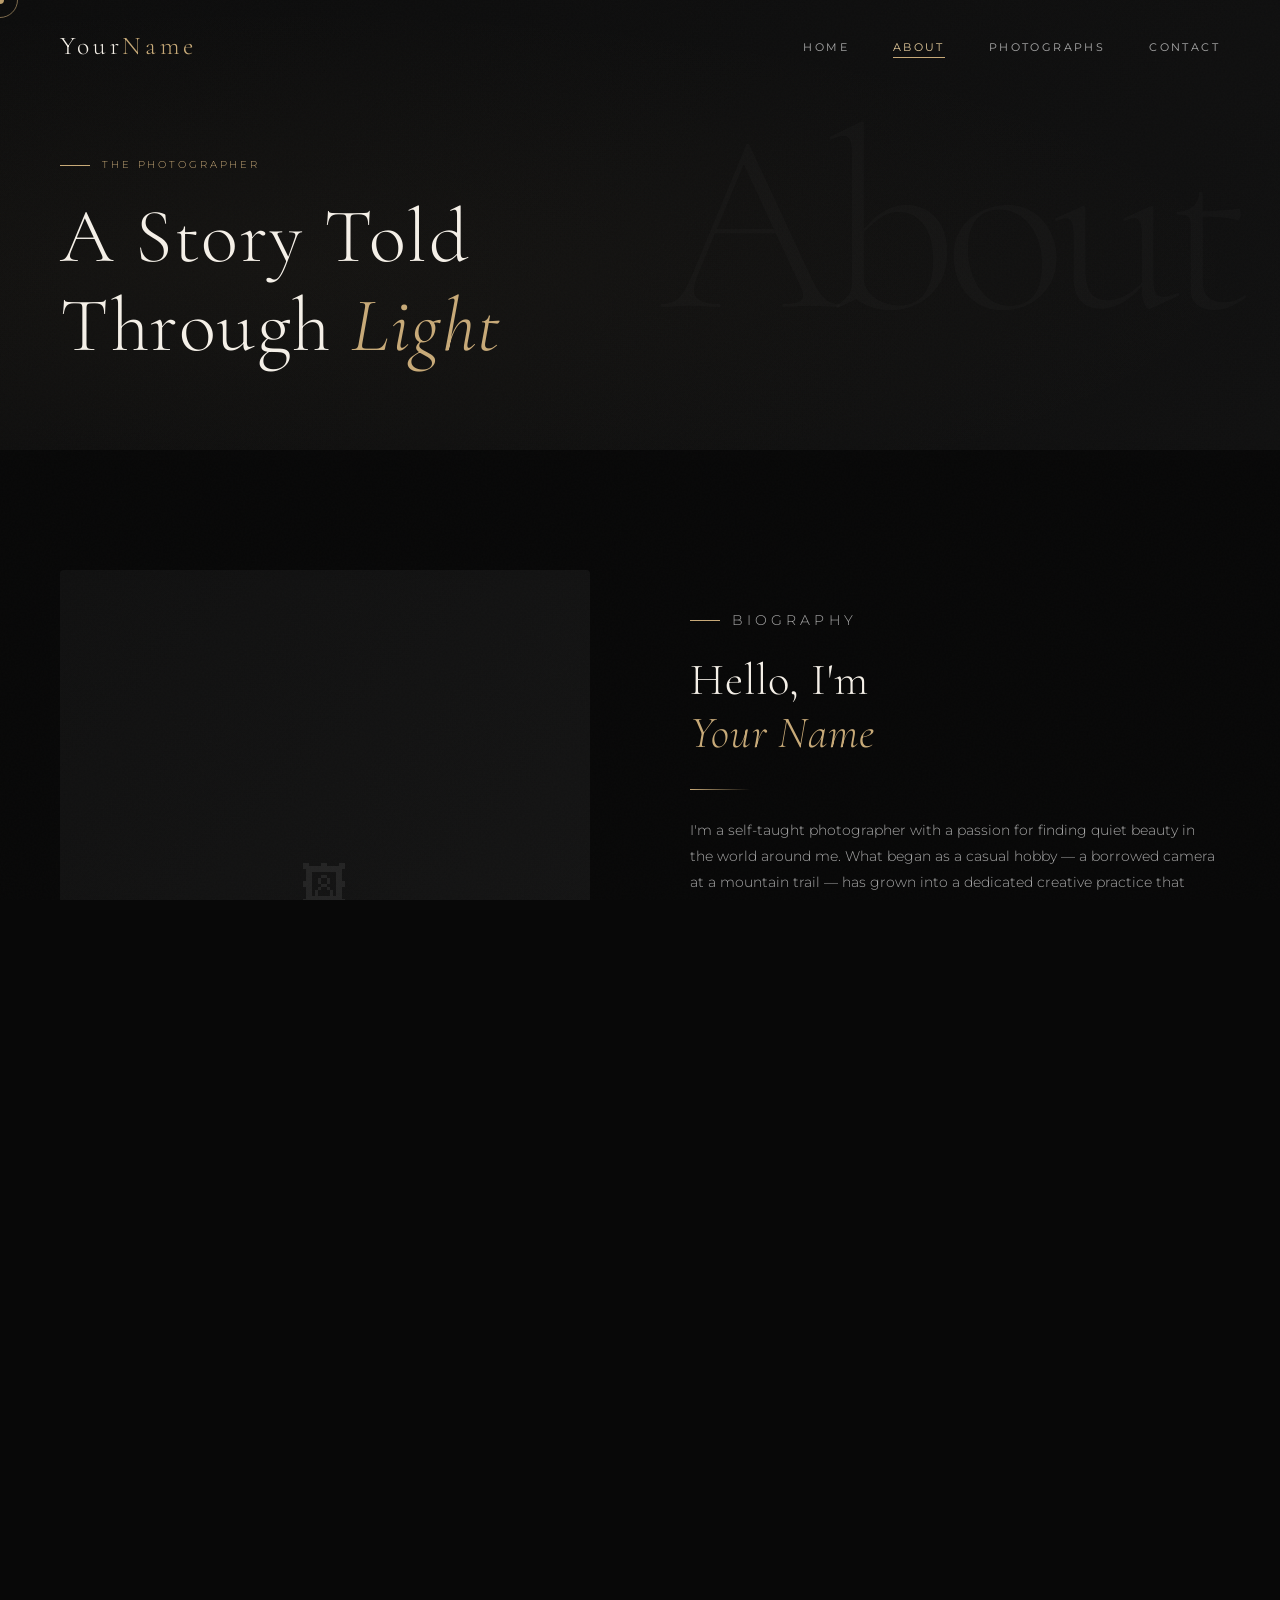
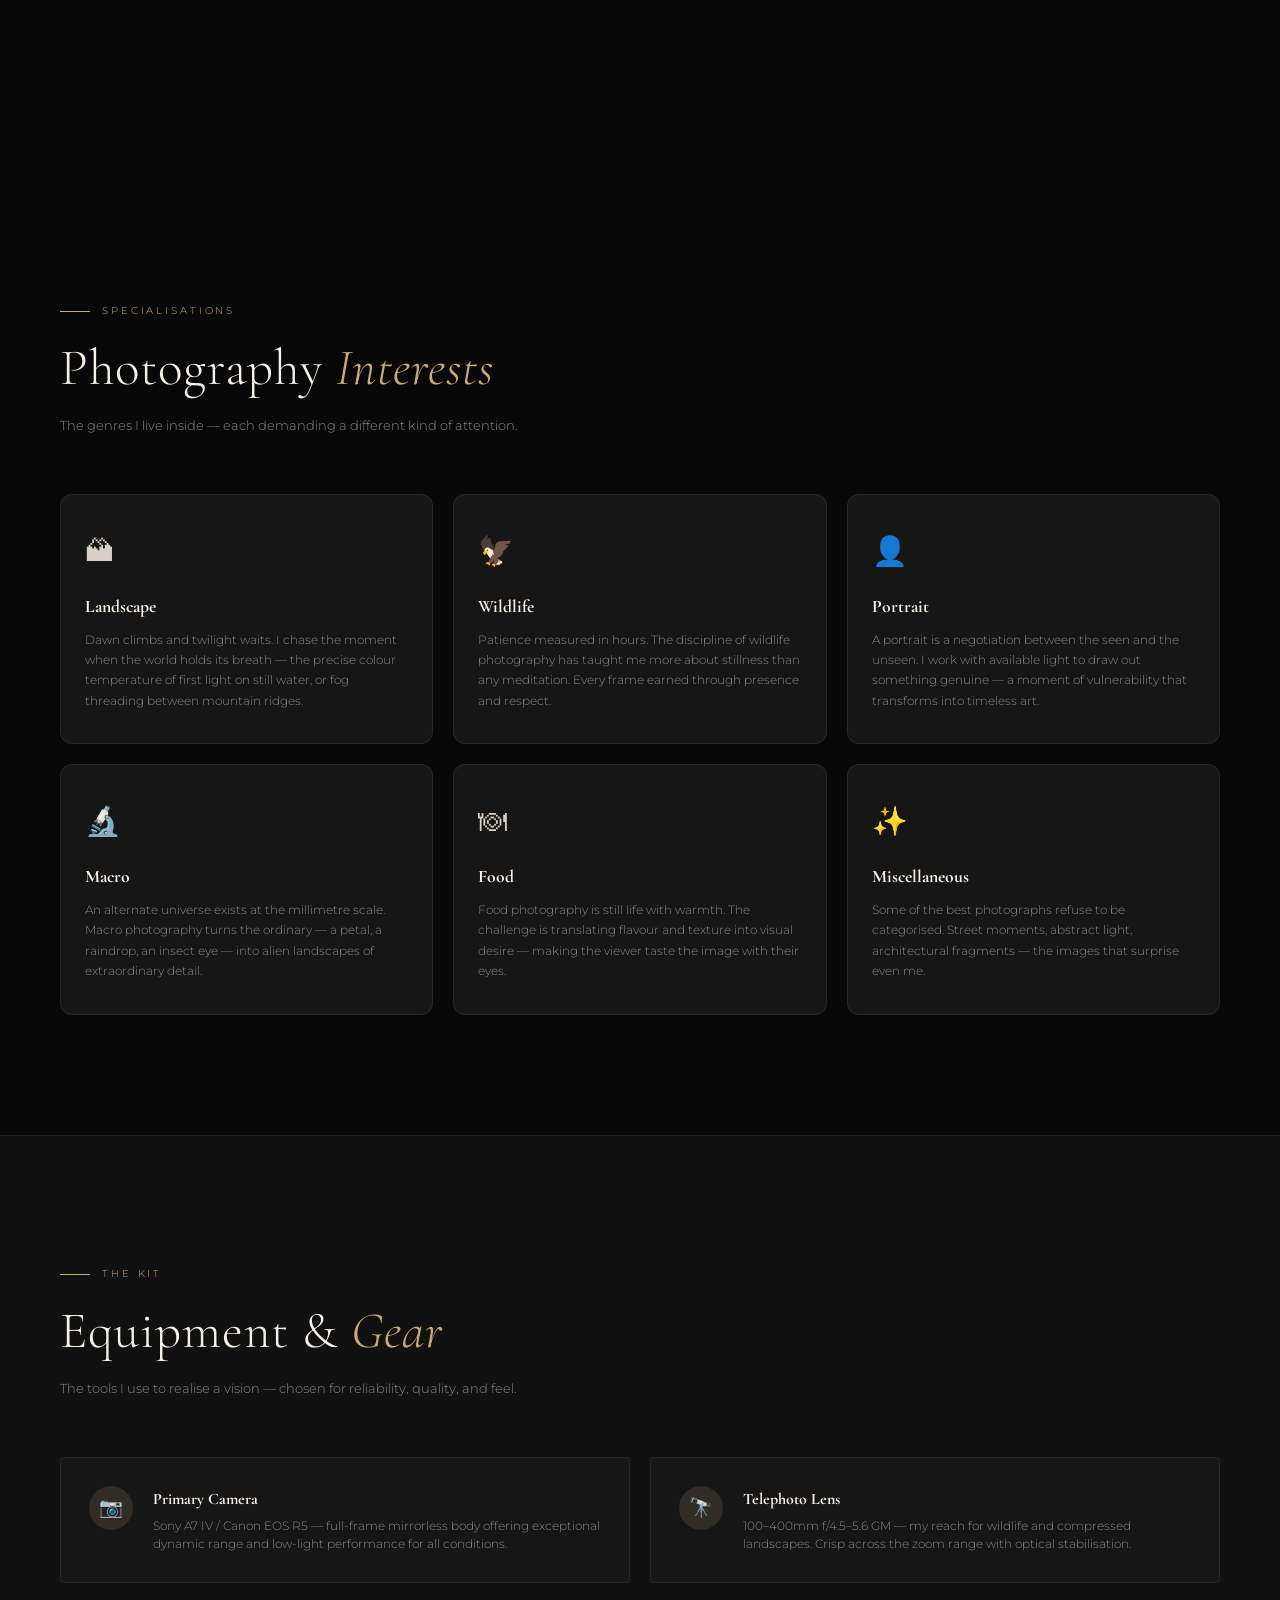
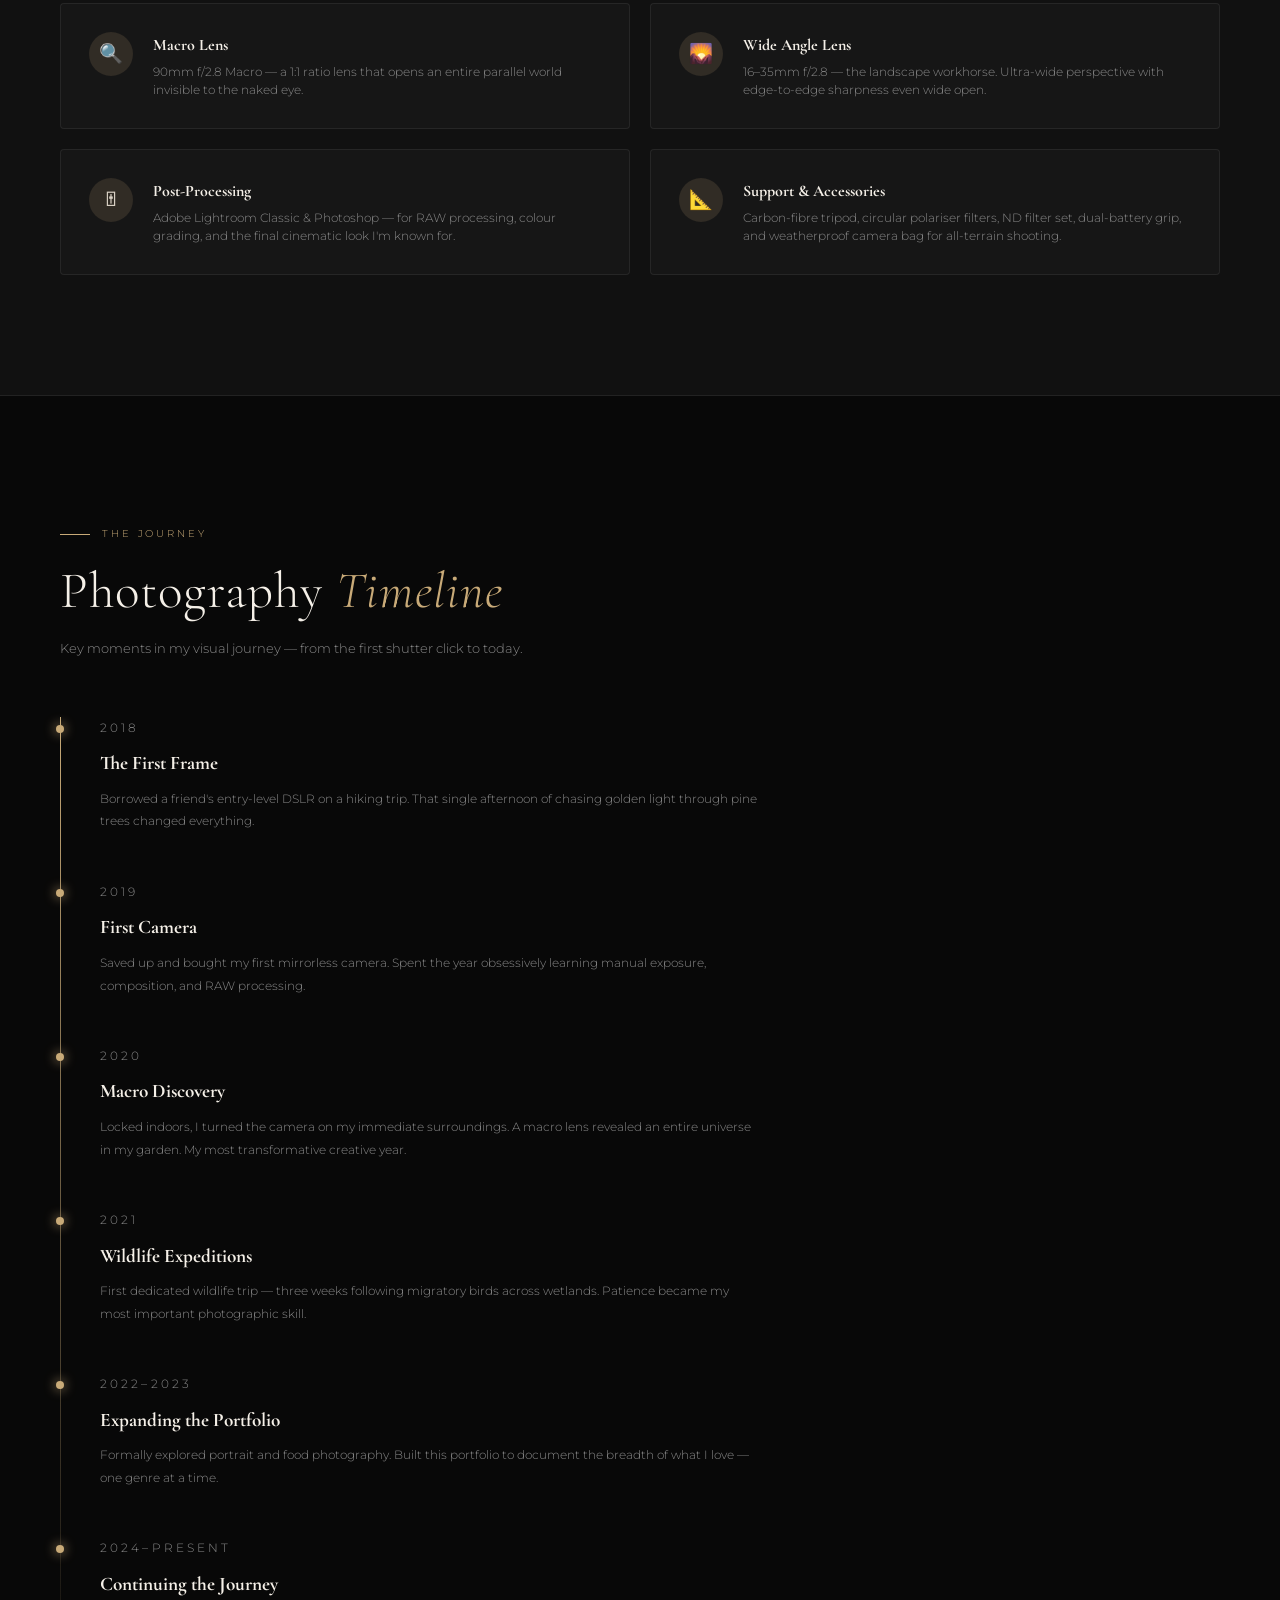
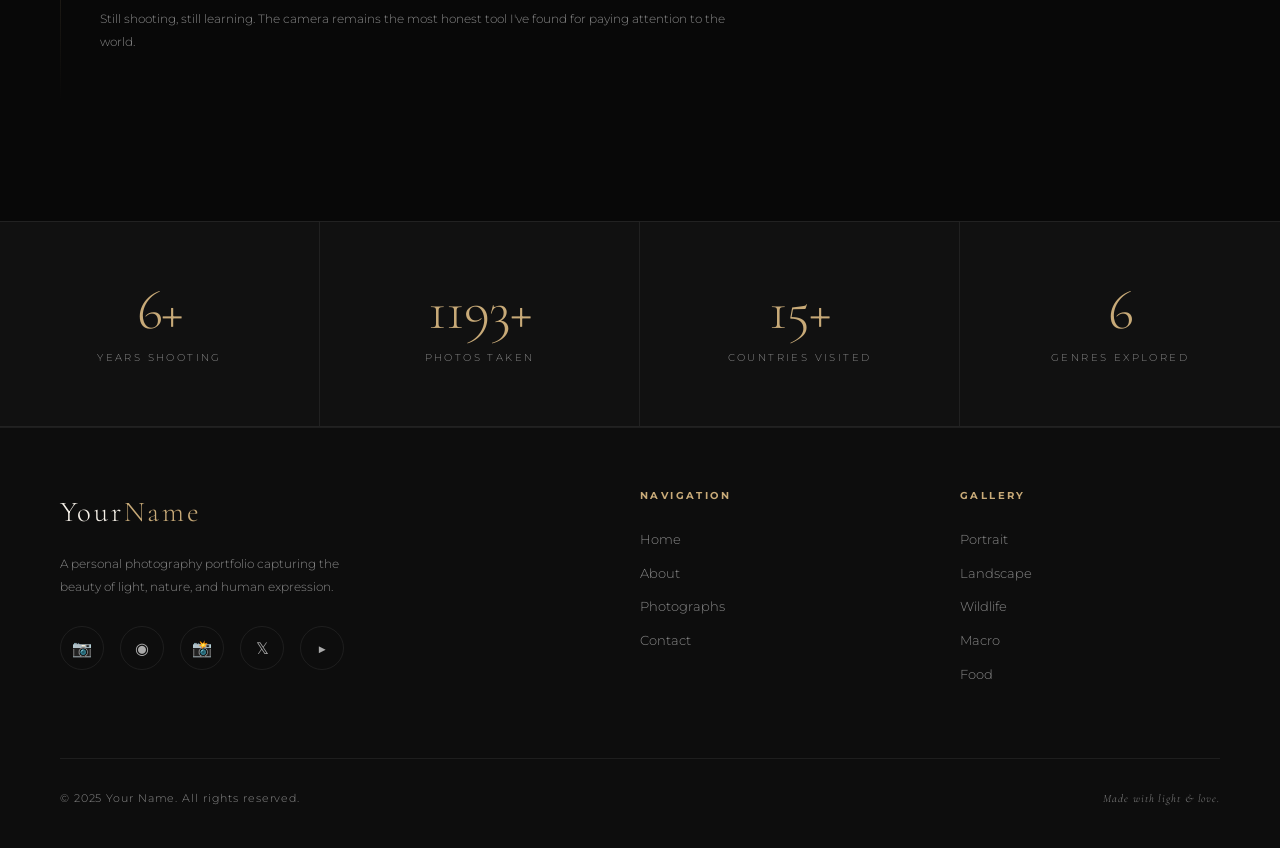
==== about.html @ 11016243 "Add files via upload" ====
<!DOCTYPE html>
<html lang="en">
<head>
  <meta charset="UTF-8" />
  <meta name="viewport" content="width=device-width, initial-scale=1.0" />
  <meta name="description" content="About Your Name — photographer, visual artist, and storyteller." />
  <title>About — Your Name Photography</title>
  <link rel="stylesheet" href="style.css" />
  <link rel="icon" href="data:image/svg+xml,<svg xmlns='http://www.w3.org/2000/svg' viewBox='0 0 100 100'><text y='.9em' font-size='90'>📷</text></svg>" />
</head>
<body>

<!-- Loader -->
<div id="loader" role="status" aria-label="Loading">
  <div class="loader-logo">YN</div>
  <div class="loader-bar-wrap"><div class="loader-bar"></div></div>
  <p class="loader-text">About</p>
</div>

<!-- Cursor -->
<div id="cursor-dot"  aria-hidden="true"></div>
<div id="cursor-ring" aria-hidden="true"></div>

<!-- Page Transition -->
<div class="page-transition-overlay" aria-hidden="true"></div>

<!-- ═══════════════════════════════════════════════
     NAVBAR
════════════════════════════════════════════════ -->
<nav id="navbar" role="navigation" aria-label="Main navigation">
  <a href="index.html" class="nav-logo">Your<span>Name</span></a>
  <ul class="nav-links" role="list">
    <li><a href="index.html">Home</a></li>
    <li><a href="about.html" class="active">About</a></li>
    <li><a href="photographs.html">Photographs</a></li>
    <li><a href="contact.html">Contact</a></li>
  </ul>
  <button class="nav-toggle" id="nav-toggle" aria-label="Toggle menu" aria-expanded="false">
    <span></span><span></span><span></span>
  </button>
</nav>
<div class="nav-mobile" id="nav-mobile" role="dialog" aria-label="Mobile navigation">
  <a href="index.html">Home</a>
  <a href="about.html">About</a>
  <a href="photographs.html">Photographs</a>
  <a href="contact.html">Contact</a>
</div>

<!-- ═══════════════════════════════════════════════
     PAGE HERO
════════════════════════════════════════════════ -->
<header class="page-hero" role="banner">
  <div class="page-hero-bg-text" aria-hidden="true">About</div>
  <div>
    <p class="section-tag reveal">The Photographer</p>
    <h1 class="section-title reveal delay-1" style="font-size: clamp(2.5rem, 6vw, 5rem);">
      A Story Told<br>Through <em>Light</em>
    </h1>
  </div>
</header>

<!-- ═══════════════════════════════════════════════
     BIO SECTION
════════════════════════════════════════════════ -->
<section class="section-padding" aria-labelledby="bio-heading">
  <div class="about-intro">

    <!-- Portrait -->
    <div class="about-image-wrap reveal-left">
      <div class="about-image-frame">
        <!--
          ➜ Replace this placeholder with your actual portrait:
             <img src="images/about-portrait.jpg" alt="Your Name, Photographer" />
        -->
        <div class="img-placeholder">
          <span style="font-size:3rem; opacity:0.15;">🖼</span>
          <span>Your Portrait Here</span>
        </div>
      </div>
      <div class="about-image-accent"></div>
    </div>

    <!-- Bio text -->
    <div class="about-text reveal-right">
      <p class="section-tag">Biography</p>
      <h2 class="section-title" id="bio-heading">
        Hello, I'm<br><em>Your Name</em>
      </h2>
      <div class="divider"></div>
      <p>
        I'm a self-taught photographer with a passion for finding quiet
        beauty in the world around me. What began as a casual hobby —
        a borrowed camera at a mountain trail — has grown into a
        dedicated creative practice that shapes how I see and move
        through life.
      </p>
      <p>
        My photography spans landscapes that breathe, portraits that
        speak, wildlife moments that pause time, and macro worlds that
        expand the invisible. Each genre teaches me something different
        about patience, observation, and the precise moment when
        everything aligns.
      </p>
      <p>
        Outside of photography, I'm drawn to travel, cinema, and long
        conversations about the way light behaves just before it
        disappears.
      </p>
      <div style="margin-top: 36px; display: flex; gap: 16px; flex-wrap: wrap;">
        <a href="photographs.html" class="btn btn-gold">View My Work</a>
        <a href="contact.html" class="btn btn-outline">Get in Touch</a>
      </div>
    </div>

  </div>
</section>

<!-- ═══════════════════════════════════════════════
     PARALLAX QUOTE
════════════════════════════════════════════════ -->
<section class="parallax-section" aria-label="Photography philosophy">
  <div class="parallax-bg" style="background-image: url('https://images.unsplash.com/photo-1501854140801-50d01698950b?w=1920&q=80')"></div>
  <div class="parallax-overlay" aria-hidden="true"></div>
  <div class="parallax-content reveal">
    <blockquote>
      "In every photograph, I'm not just capturing a scene —<br>
      I'm capturing the feeling of being alive inside it."
    </blockquote>
    <cite>— Your Name</cite>
  </div>
</section>

<!-- ═══════════════════════════════════════════════
     PHOTOGRAPHY SKILLS / INTERESTS
════════════════════════════════════════════════ -->
<section class="section-padding" aria-labelledby="skills-heading">
  <div class="reveal">
    <p class="section-tag">Specialisations</p>
    <h2 class="section-title" id="skills-heading">Photography <em>Interests</em></h2>
    <p class="section-subtitle">The genres I live inside — each demanding a different kind of attention.</p>
  </div>

  <div class="skills-grid" style="margin-top: 56px;">

    <div class="skill-card reveal delay-1">
      <div class="skill-icon">🏔</div>
      <h3 class="skill-name">Landscape</h3>
      <p class="skill-desc">
        Dawn climbs and twilight waits. I chase the moment when the world
        holds its breath — the precise colour temperature of first light on
        still water, or fog threading between mountain ridges.
      </p>
    </div>

    <div class="skill-card reveal delay-2">
      <div class="skill-icon">🦅</div>
      <h3 class="skill-name">Wildlife</h3>
      <p class="skill-desc">
        Patience measured in hours. The discipline of wildlife photography
        has taught me more about stillness than any meditation. Every frame
        earned through presence and respect.
      </p>
    </div>

    <div class="skill-card reveal delay-3">
      <div class="skill-icon">👤</div>
      <h3 class="skill-name">Portrait</h3>
      <p class="skill-desc">
        A portrait is a negotiation between the seen and the unseen. I work
        with available light to draw out something genuine — a moment of
        vulnerability that transforms into timeless art.
      </p>
    </div>

    <div class="skill-card reveal delay-1">
      <div class="skill-icon">🔬</div>
      <h3 class="skill-name">Macro</h3>
      <p class="skill-desc">
        An alternate universe exists at the millimetre scale. Macro
        photography turns the ordinary — a petal, a raindrop, an insect
        eye — into alien landscapes of extraordinary detail.
      </p>
    </div>

    <div class="skill-card reveal delay-2">
      <div class="skill-icon">🍽</div>
      <h3 class="skill-name">Food</h3>
      <p class="skill-desc">
        Food photography is still life with warmth. The challenge is
        translating flavour and texture into visual desire — making the
        viewer taste the image with their eyes.
      </p>
    </div>

    <div class="skill-card reveal delay-3">
      <div class="skill-icon">✨</div>
      <h3 class="skill-name">Miscellaneous</h3>
      <p class="skill-desc">
        Some of the best photographs refuse to be categorised. Street
        moments, abstract light, architectural fragments — the images
        that surprise even me.
      </p>
    </div>

  </div>
</section>

<!-- ═══════════════════════════════════════════════
     EQUIPMENT / GEAR
════════════════════════════════════════════════ -->
<section class="section-padding" style="background: var(--surface); border-top: 1px solid var(--border); border-bottom: 1px solid var(--border);" aria-labelledby="gear-heading">
  <div class="reveal">
    <p class="section-tag">The Kit</p>
    <h2 class="section-title" id="gear-heading">Equipment &amp; <em>Gear</em></h2>
    <p class="section-subtitle">The tools I use to realise a vision — chosen for reliability, quality, and feel.</p>
  </div>

  <!--
    ➜ UPDATE GEAR: Replace the equipment details below with your actual gear.
       Each .equipment-card represents one piece of equipment.
       Duplicate or remove cards as needed.
  -->
  <div class="equipment-grid" style="margin-top: 56px;">

    <div class="equipment-card reveal delay-1">
      <div class="equipment-icon">📷</div>
      <div class="equipment-info">
        <h4>Primary Camera</h4>
        <p>Sony A7 IV / Canon EOS R5 — full-frame mirrorless body offering exceptional dynamic range and low-light performance for all conditions.</p>
      </div>
    </div>

    <div class="equipment-card reveal delay-2">
      <div class="equipment-icon">🔭</div>
      <div class="equipment-info">
        <h4>Telephoto Lens</h4>
        <p>100–400mm f/4.5–5.6 GM — my reach for wildlife and compressed landscapes. Crisp across the zoom range with optical stabilisation.</p>
      </div>
    </div>

    <div class="equipment-card reveal delay-1">
      <div class="equipment-icon">🔍</div>
      <div class="equipment-info">
        <h4>Macro Lens</h4>
        <p>90mm f/2.8 Macro — a 1:1 ratio lens that opens an entire parallel world invisible to the naked eye.</p>
      </div>
    </div>

    <div class="equipment-card reveal delay-2">
      <div class="equipment-icon">🌄</div>
      <div class="equipment-info">
        <h4>Wide Angle Lens</h4>
        <p>16–35mm f/2.8 — the landscape workhorse. Ultra-wide perspective with edge-to-edge sharpness even wide open.</p>
      </div>
    </div>

    <div class="equipment-card reveal delay-1">
      <div class="equipment-icon">🎚</div>
      <div class="equipment-info">
        <h4>Post-Processing</h4>
        <p>Adobe Lightroom Classic &amp; Photoshop — for RAW processing, colour grading, and the final cinematic look I'm known for.</p>
      </div>
    </div>

    <div class="equipment-card reveal delay-2">
      <div class="equipment-icon">📐</div>
      <div class="equipment-info">
        <h4>Support &amp; Accessories</h4>
        <p>Carbon-fibre tripod, circular polariser filters, ND filter set, dual-battery grip, and weatherproof camera bag for all-terrain shooting.</p>
      </div>
    </div>

  </div>
</section>

<!-- ═══════════════════════════════════════════════
     TIMELINE
════════════════════════════════════════════════ -->
<section class="section-padding" aria-labelledby="timeline-heading">
  <div class="reveal">
    <p class="section-tag">The Journey</p>
    <h2 class="section-title" id="timeline-heading">Photography <em>Timeline</em></h2>
    <p class="section-subtitle">Key moments in my visual journey — from the first shutter click to today.</p>
  </div>

  <!--
    ➜ UPDATE TIMELINE: Replace years and descriptions with your own story.
       Duplicate .timeline-item to add more milestones.
  -->
  <div class="timeline reveal delay-1" style="max-width: 700px; margin-top: 56px;">

    <div class="timeline-item">
      <p class="timeline-year">2018</p>
      <h4>The First Frame</h4>
      <p>Borrowed a friend's entry-level DSLR on a hiking trip. That single afternoon of chasing golden light through pine trees changed everything.</p>
    </div>

    <div class="timeline-item">
      <p class="timeline-year">2019</p>
      <h4>First Camera</h4>
      <p>Saved up and bought my first mirrorless camera. Spent the year obsessively learning manual exposure, composition, and RAW processing.</p>
    </div>

    <div class="timeline-item">
      <p class="timeline-year">2020</p>
      <h4>Macro Discovery</h4>
      <p>Locked indoors, I turned the camera on my immediate surroundings. A macro lens revealed an entire universe in my garden. My most transformative creative year.</p>
    </div>

    <div class="timeline-item">
      <p class="timeline-year">2021</p>
      <h4>Wildlife Expeditions</h4>
      <p>First dedicated wildlife trip — three weeks following migratory birds across wetlands. Patience became my most important photographic skill.</p>
    </div>

    <div class="timeline-item">
      <p class="timeline-year">2022–2023</p>
      <h4>Expanding the Portfolio</h4>
      <p>Formally explored portrait and food photography. Built this portfolio to document the breadth of what I love — one genre at a time.</p>
    </div>

    <div class="timeline-item">
      <p class="timeline-year">2024–Present</p>
      <h4>Continuing the Journey</h4>
      <p>Still shooting, still learning. The camera remains the most honest tool I've found for paying attention to the world.</p>
    </div>

  </div>
</section>

<!-- ═══════════════════════════════════════════════
     STATISTICS MINI
════════════════════════════════════════════════ -->
<section class="stats-section" aria-label="Statistics">
  <div class="stats-grid">
    <div class="stat-item reveal">
      <div class="stat-number" data-count="6" data-suffix="+">0</div>
      <p class="stat-label">Years Shooting</p>
    </div>
    <div class="stat-item reveal delay-1">
      <div class="stat-number" data-count="1200" data-suffix="+">0</div>
      <p class="stat-label">Photos Taken</p>
    </div>
    <div class="stat-item reveal delay-2">
      <div class="stat-number" data-count="15" data-suffix="+">0</div>
      <p class="stat-label">Countries Visited</p>
    </div>
    <div class="stat-item reveal delay-3">
      <div class="stat-number" data-count="6" data-suffix="">0</div>
      <p class="stat-label">Genres Explored</p>
    </div>
  </div>
</section>

<!-- ═══════════════════════════════════════════════
     FOOTER
════════════════════════════════════════════════ -->
<footer>
  <div class="footer-top">
    <div class="footer-brand">
      <h3>Your<span>Name</span></h3>
      <p>A personal photography portfolio capturing the beauty of light, nature, and human expression.</p>
      <div class="social-links" style="margin-top: 28px;">
        <a href="#" class="social-link" aria-label="Instagram">&#128247;</a>
        <a href="#" class="social-link" aria-label="500px">&#9673;</a>
        <a href="#" class="social-link" aria-label="Flickr">&#128248;</a>
        <a href="#" class="social-link" aria-label="Twitter/X">&#120143;</a>
        <a href="#" class="social-link" aria-label="YouTube">&#9654;</a>
      </div>
    </div>
    <nav class="footer-nav" aria-label="Footer navigation">
      <h4>Navigation</h4>
      <a href="index.html">Home</a>
      <a href="about.html">About</a>
      <a href="photographs.html">Photographs</a>
      <a href="contact.html">Contact</a>
    </nav>
    <nav class="footer-nav" aria-label="Gallery categories">
      <h4>Gallery</h4>
      <a href="photographs.html">Portrait</a>
      <a href="photographs.html">Landscape</a>
      <a href="photographs.html">Wildlife</a>
      <a href="photographs.html">Macro</a>
      <a href="photographs.html">Food</a>
    </nav>
  </div>
  <div class="footer-bottom">
    <p class="footer-copy">&copy; 2025 Your Name. All rights reserved.</p>
    <p class="footer-copy" style="font-style: italic; font-family: var(--font-serif);">Made with light &amp; love.</p>
  </div>
</footer>

<button id="back-top" aria-label="Back to top">↑</button>

<script src="script.js"></script>
</body>
</html>
---- style.css ----
/* ============================================================
   PHOTOGRAPHY PORTFOLIO - MASTER STYLESHEET
   Cinematic Dark Luxury Aesthetic
   ============================================================ */

/* --- FONTS --- */
@import url('https://fonts.googleapis.com/css2?family=Cormorant+Garamond:ital,wght@0,300;0,400;0,500;0,600;1,300;1,400&family=Montserrat:wght@200;300;400;500;600&display=swap');

/* --- CSS VARIABLES --- */
:root {
  --black:       #080808;
  --deep:        #0d0d0d;
  --surface:     #111111;
  --card:        #161616;
  --border:      rgba(255,255,255,0.07);
  --border-glow: rgba(200,170,120,0.25);
  --gold:        #c8aa78;
  --gold-light:  #e2c99a;
  --gold-dim:    rgba(200,170,120,0.15);
  --white:       #f5f0e8;
  --grey:        #888888;
  --grey-light:  #aaaaaa;
  --text:        #d8d0c4;
  --overlay:     rgba(8,8,8,0.75);

  --font-serif:  'Cormorant Garamond', 'Times New Roman', serif;
  --font-sans:   'Montserrat', sans-serif;

  --radius:      4px;
  --radius-lg:   12px;
  --transition:  0.45s cubic-bezier(0.25, 0.46, 0.45, 0.94);
  --transition-fast: 0.25s ease;

  --shadow:      0 8px 40px rgba(0,0,0,0.6);
  --shadow-gold: 0 0 30px rgba(200,170,120,0.12);
  --glow:        0 0 60px rgba(200,170,120,0.08);
}

/* --- RESET & BASE --- */
*, *::before, *::after { margin: 0; padding: 0; box-sizing: border-box; }

html {
  scroll-behavior: smooth;
  font-size: 16px;
  cursor: none;
}

body {
  background: var(--black);
  color: var(--text);
  font-family: var(--font-sans);
  font-weight: 300;
  line-height: 1.7;
  overflow-x: hidden;
  -webkit-font-smoothing: antialiased;
}

a { color: inherit; text-decoration: none; }
img { display: block; max-width: 100%; }
button { cursor: none; border: none; background: none; font-family: inherit; }
ul { list-style: none; }

::selection { background: var(--gold-dim); color: var(--gold-light); }

/* ============================================================
   CUSTOM CURSOR
   ============================================================ */
#cursor-dot {
  position: fixed;
  width: 8px; height: 8px;
  background: var(--gold);
  border-radius: 50%;
  pointer-events: none;
  z-index: 99999;
  transform: translate(-50%, -50%);
  transition: transform 0.1s, background 0.3s;
  mix-blend-mode: difference;
}

#cursor-ring {
  position: fixed;
  width: 36px; height: 36px;
  border: 1px solid var(--gold);
  border-radius: 50%;
  pointer-events: none;
  z-index: 99998;
  transform: translate(-50%, -50%);
  transition: transform 0.12s ease, width 0.3s, height 0.3s, border-color 0.3s;
  opacity: 0.6;
}

#cursor-ring.expand {
  width: 60px; height: 60px;
  opacity: 0.3;
}

/* ============================================================
   LOADING SCREEN
   ============================================================ */
#loader {
  position: fixed;
  inset: 0;
  background: var(--black);
  z-index: 9999;
  display: flex;
  flex-direction: column;
  align-items: center;
  justify-content: center;
  gap: 24px;
  transition: opacity 0.8s ease, visibility 0.8s ease;
}

#loader.hidden {
  opacity: 0;
  visibility: hidden;
  pointer-events: none;
}

.loader-logo {
  font-family: var(--font-serif);
  font-size: 3rem;
  font-weight: 300;
  letter-spacing: 0.3em;
  color: var(--gold);
  animation: pulse-glow 2s ease-in-out infinite;
}

.loader-bar-wrap {
  width: 200px;
  height: 1px;
  background: rgba(255,255,255,0.08);
  position: relative;
  overflow: hidden;
}

.loader-bar {
  height: 100%;
  width: 0%;
  background: linear-gradient(90deg, transparent, var(--gold), transparent);
  animation: load-progress 1.8s ease forwards;
}

.loader-text {
  font-size: 0.65rem;
  letter-spacing: 0.3em;
  color: var(--grey);
  text-transform: uppercase;
  animation: fade-in-up 0.8s 0.3s both;
}

@keyframes load-progress { to { width: 100%; } }
@keyframes pulse-glow {
  0%, 100% { text-shadow: 0 0 20px rgba(200,170,120,0.3); }
  50%       { text-shadow: 0 0 40px rgba(200,170,120,0.7); }
}
@keyframes fade-in-up {
  from { opacity: 0; transform: translateY(12px); }
  to   { opacity: 1; transform: translateY(0); }
}
@keyframes fade-in {
  from { opacity: 0; }
  to   { opacity: 1; }
}

/* ============================================================
   NAVBAR
   ============================================================ */
#navbar {
  position: fixed;
  top: 0; left: 0; right: 0;
  z-index: 1000;
  padding: 24px 60px;
  display: flex;
  align-items: center;
  justify-content: space-between;
  transition: background var(--transition), padding var(--transition), box-shadow var(--transition);
}

#navbar.scrolled {
  background: rgba(8,8,8,0.92);
  backdrop-filter: blur(20px);
  -webkit-backdrop-filter: blur(20px);
  padding: 16px 60px;
  box-shadow: 0 1px 0 var(--border), var(--shadow);
}

.nav-logo {
  font-family: var(--font-serif);
  font-size: 1.6rem;
  font-weight: 300;
  letter-spacing: 0.15em;
  color: var(--white);
  transition: color var(--transition-fast);
}

.nav-logo span { color: var(--gold); }
.nav-logo:hover { color: var(--gold-light); }

.nav-links {
  display: flex;
  align-items: center;
  gap: 44px;
}

.nav-links a {
  font-size: 0.68rem;
  font-weight: 400;
  letter-spacing: 0.22em;
  text-transform: uppercase;
  color: var(--grey-light);
  position: relative;
  transition: color var(--transition-fast);
}

.nav-links a::after {
  content: '';
  position: absolute;
  bottom: -4px; left: 0;
  width: 0; height: 1px;
  background: var(--gold);
  transition: width var(--transition);
}

.nav-links a:hover,
.nav-links a.active { color: var(--gold-light); }
.nav-links a:hover::after,
.nav-links a.active::after { width: 100%; }

/* Hamburger */
.nav-toggle {
  display: none;
  flex-direction: column;
  gap: 5px;
  cursor: none;
  z-index: 1001;
}

.nav-toggle span {
  display: block;
  width: 26px; height: 1px;
  background: var(--white);
  transition: transform var(--transition), opacity var(--transition), background var(--transition);
}

.nav-toggle.open span:nth-child(1) { transform: translateY(6px) rotate(45deg); }
.nav-toggle.open span:nth-child(2) { opacity: 0; }
.nav-toggle.open span:nth-child(3) { transform: translateY(-6px) rotate(-45deg); }

/* Mobile menu */
.nav-mobile {
  position: fixed;
  inset: 0;
  background: rgba(8,8,8,0.97);
  backdrop-filter: blur(30px);
  -webkit-backdrop-filter: blur(30px);
  display: flex;
  flex-direction: column;
  align-items: center;
  justify-content: center;
  gap: 40px;
  z-index: 999;
  opacity: 0;
  visibility: hidden;
  transition: opacity var(--transition), visibility var(--transition);
}

.nav-mobile.open { opacity: 1; visibility: visible; }

.nav-mobile a {
  font-family: var(--font-serif);
  font-size: 3rem;
  font-weight: 300;
  letter-spacing: 0.1em;
  color: var(--white);
  transition: color var(--transition-fast);
}

.nav-mobile a:hover { color: var(--gold); }

/* ============================================================
   HERO - HOME
   ============================================================ */
.hero {
  position: relative;
  height: 100vh;
  min-height: 700px;
  overflow: hidden;
}

/* Slideshow */
.hero-slideshow {
  position: absolute;
  inset: 0;
  z-index: 0;
}

.hero-slide {
  position: absolute;
  inset: 0;
  background-size: cover;
  background-position: center;
  opacity: 0;
  transform: scale(1.05);
  transition: opacity 1.6s ease, transform 8s ease;
}

.hero-slide.active {
  opacity: 1;
  transform: scale(1);
}

/* Gradient overlay */
.hero-overlay {
  position: absolute;
  inset: 0;
  background:
    linear-gradient(135deg, rgba(8,8,8,0.7) 0%, transparent 60%),
    linear-gradient(to top, rgba(8,8,8,0.9) 0%, transparent 50%);
  z-index: 1;
}

/* Profile card */
.hero-profile {
  position: absolute;
  top: 120px; left: 60px;
  z-index: 3;
  display: flex;
  align-items: center;
  gap: 20px;
  background: rgba(255,255,255,0.04);
  backdrop-filter: blur(20px);
  -webkit-backdrop-filter: blur(20px);
  border: 1px solid var(--border);
  border-radius: 60px;
  padding: 12px 24px 12px 12px;
  box-shadow: var(--shadow), inset 0 1px 0 rgba(255,255,255,0.06);
  animation: fade-in-up 1s 1.8s both;
}

.hero-avatar {
  width: 56px; height: 56px;
  border-radius: 50%;
  border: 2px solid var(--gold);
  object-fit: cover;
  flex-shrink: 0;
  background: var(--surface);
  overflow: hidden;
}

.hero-avatar-placeholder {
  width: 56px; height: 56px;
  border-radius: 50%;
  border: 2px solid var(--gold);
  flex-shrink: 0;
  background: linear-gradient(135deg, #1a1a1a, #2a2a2a);
  display: flex;
  align-items: center;
  justify-content: center;
  font-family: var(--font-serif);
  font-size: 1.4rem;
  color: var(--gold);
}

.hero-profile-info { line-height: 1.3; }
.hero-profile-name {
  font-family: var(--font-serif);
  font-size: 1rem;
  font-weight: 400;
  color: var(--white);
  letter-spacing: 0.08em;
}
.hero-profile-title {
  font-size: 0.6rem;
  letter-spacing: 0.2em;
  text-transform: uppercase;
  color: var(--gold);
}

/* Hero content */
.hero-content {
  position: absolute;
  bottom: 14vh; left: 60px;
  z-index: 3;
  max-width: 680px;
}

.hero-eyebrow {
  font-size: 0.62rem;
  letter-spacing: 0.35em;
  text-transform: uppercase;
  color: var(--gold);
  margin-bottom: 20px;
  display: flex;
  align-items: center;
  gap: 14px;
  animation: fade-in-up 1s 2s both;
}

.hero-eyebrow::before {
  content: '';
  display: block;
  width: 40px; height: 1px;
  background: var(--gold);
}

.hero-title {
  font-family: var(--font-serif);
  font-size: clamp(3rem, 7vw, 6rem);
  font-weight: 300;
  line-height: 1.05;
  letter-spacing: 0.02em;
  color: var(--white);
  margin-bottom: 24px;
  animation: fade-in-up 1s 2.2s both;
}

.hero-title em { color: var(--gold); font-style: italic; }

.hero-subtitle {
  font-size: 0.85rem;
  font-weight: 300;
  letter-spacing: 0.06em;
  color: var(--grey-light);
  max-width: 440px;
  margin-bottom: 44px;
  animation: fade-in-up 1s 2.4s both;
}

.hero-cta {
  display: inline-flex;
  align-items: center;
  gap: 16px;
  animation: fade-in-up 1s 2.6s both;
}

/* Slide dots */
.hero-dots {
  position: absolute;
  bottom: 40px; right: 60px;
  z-index: 3;
  display: flex;
  gap: 10px;
}

.hero-dot {
  width: 20px; height: 2px;
  background: rgba(255,255,255,0.2);
  transition: background var(--transition), width var(--transition);
  cursor: none;
}

.hero-dot.active {
  background: var(--gold);
  width: 40px;
}

/* Scroll indicator */
.scroll-indicator {
  position: absolute;
  bottom: 40px; left: 50%;
  transform: translateX(-50%);
  z-index: 3;
  display: flex;
  flex-direction: column;
  align-items: center;
  gap: 10px;
  animation: fade-in 1s 3s both;
}

.scroll-indicator span {
  font-size: 0.55rem;
  letter-spacing: 0.3em;
  text-transform: uppercase;
  color: var(--grey);
}

.scroll-line {
  width: 1px; height: 50px;
  background: linear-gradient(to bottom, var(--gold), transparent);
  animation: scroll-pulse 2s ease-in-out infinite;
}

@keyframes scroll-pulse {
  0%, 100% { opacity: 0.3; transform: scaleY(0.5); transform-origin: top; }
  50%       { opacity: 1;   transform: scaleY(1); }
}

/* ============================================================
   BUTTONS
   ============================================================ */
.btn {
  display: inline-flex;
  align-items: center;
  gap: 12px;
  padding: 14px 36px;
  font-family: var(--font-sans);
  font-size: 0.65rem;
  font-weight: 500;
  letter-spacing: 0.25em;
  text-transform: uppercase;
  border-radius: var(--radius);
  transition: all var(--transition);
  position: relative;
  overflow: hidden;
}

.btn::before {
  content: '';
  position: absolute;
  inset: 0;
  background: rgba(255,255,255,0.05);
  transform: translateX(-100%);
  transition: transform var(--transition);
}

.btn:hover::before { transform: translateX(0); }

.btn-gold {
  background: var(--gold);
  color: var(--black);
  box-shadow: 0 4px 20px rgba(200,170,120,0.3);
}

.btn-gold:hover {
  background: var(--gold-light);
  box-shadow: 0 8px 40px rgba(200,170,120,0.5);
  transform: translateY(-2px);
}

.btn-outline {
  border: 1px solid var(--border-glow);
  color: var(--gold-light);
}

.btn-outline:hover {
  border-color: var(--gold);
  color: var(--gold);
  box-shadow: var(--shadow-gold);
  transform: translateY(-2px);
}

.btn-arrow {
  display: inline-flex;
  align-items: center;
  gap: 10px;
  font-size: 0.65rem;
  letter-spacing: 0.2em;
  text-transform: uppercase;
  color: var(--gold-light);
  transition: gap var(--transition), color var(--transition);
}

.btn-arrow::after {
  content: '→';
  font-size: 1rem;
  transition: transform var(--transition);
}

.btn-arrow:hover { gap: 16px; color: var(--gold); }
.btn-arrow:hover::after { transform: translateX(4px); }

/* ============================================================
   SECTION COMMONS
   ============================================================ */
section { position: relative; }

.section-padding {
  padding: 120px 60px;
}

.section-tag {
  display: inline-flex;
  align-items: center;
  gap: 12px;
  font-size: 0.6rem;
  letter-spacing: 0.3em;
  text-transform: uppercase;
  color: var(--gold);
  margin-bottom: 20px;
}

.section-tag::before {
  content: '';
  display: block;
  width: 30px; height: 1px;
  background: var(--gold);
}

.section-title {
  font-family: var(--font-serif);
  font-size: clamp(2.2rem, 4vw, 3.5rem);
  font-weight: 300;
  line-height: 1.15;
  color: var(--white);
  letter-spacing: 0.02em;
}

.section-title em { color: var(--gold); font-style: italic; }

.section-subtitle {
  font-size: 0.82rem;
  color: var(--grey);
  max-width: 500px;
  margin-top: 16px;
  line-height: 1.8;
}

/* Gold divider */
.divider {
  width: 60px; height: 1px;
  background: linear-gradient(90deg, var(--gold), transparent);
  margin: 28px 0;
}

/* ============================================================
   SCROLL ANIMATIONS
   ============================================================ */
.reveal {
  opacity: 0;
  transform: translateY(40px);
  transition: opacity 0.9s ease, transform 0.9s ease;
}

.reveal.visible {
  opacity: 1;
  transform: translateY(0);
}

.reveal-left {
  opacity: 0;
  transform: translateX(-40px);
  transition: opacity 0.9s ease, transform 0.9s ease;
}

.reveal-left.visible { opacity: 1; transform: translateX(0); }

.reveal-right {
  opacity: 0;
  transform: translateX(40px);
  transition: opacity 0.9s ease, transform 0.9s ease;
}

.reveal-right.visible { opacity: 1; transform: translateX(0); }

/* Stagger delays */
.delay-1 { transition-delay: 0.1s; }
.delay-2 { transition-delay: 0.2s; }
.delay-3 { transition-delay: 0.3s; }
.delay-4 { transition-delay: 0.4s; }
.delay-5 { transition-delay: 0.5s; }

/* ============================================================
   FEATURED GALLERY - HOME
   ============================================================ */
.featured-grid {
  display: grid;
  grid-template-columns: 2fr 1fr 1fr;
  grid-template-rows: 260px 260px;
  gap: 16px;
  margin-top: 56px;
}

.featured-item {
  position: relative;
  overflow: hidden;
  border-radius: var(--radius);
  cursor: none;
}

.featured-item:first-child {
  grid-row: span 2;
}

.featured-item img {
  width: 100%; height: 100%;
  object-fit: cover;
  transition: transform 0.8s var(--transition);
}

.featured-item:hover img { transform: scale(1.06); }

.featured-caption {
  position: absolute;
  bottom: 0; left: 0; right: 0;
  padding: 20px;
  background: linear-gradient(to top, rgba(8,8,8,0.9), transparent);
  transform: translateY(20px);
  opacity: 0;
  transition: transform var(--transition), opacity var(--transition);
}

.featured-item:hover .featured-caption { transform: translateY(0); opacity: 1; }

.featured-caption h4 {
  font-family: var(--font-serif);
  font-size: 1.1rem;
  color: var(--white);
  font-weight: 300;
}

.featured-caption span {
  font-size: 0.6rem;
  letter-spacing: 0.2em;
  text-transform: uppercase;
  color: var(--gold);
}

.featured-placeholder {
  width: 100%; height: 100%;
  display: flex;
  align-items: center;
  justify-content: center;
  font-family: var(--font-serif);
  font-size: 0.8rem;
  letter-spacing: 0.15em;
  color: var(--grey);
  flex-direction: column;
  gap: 8px;
}

.featured-placeholder .ph-icon {
  font-size: 2rem;
  opacity: 0.3;
}

/* ============================================================
   STATISTICS - HOME
   ============================================================ */
.stats-section {
  background: var(--surface);
  border-top: 1px solid var(--border);
  border-bottom: 1px solid var(--border);
}

.stats-grid {
  display: grid;
  grid-template-columns: repeat(4, 1fr);
  gap: 0;
}

.stat-item {
  padding: 60px 40px;
  text-align: center;
  border-right: 1px solid var(--border);
  position: relative;
}

.stat-item:last-child { border-right: none; }

.stat-number {
  font-family: var(--font-serif);
  font-size: 3.5rem;
  font-weight: 300;
  color: var(--gold);
  line-height: 1;
  letter-spacing: -0.02em;
}

.stat-label {
  font-size: 0.6rem;
  letter-spacing: 0.25em;
  text-transform: uppercase;
  color: var(--grey);
  margin-top: 12px;
}

/* ============================================================
   ABOUT PAGE
   ============================================================ */
.page-hero {
  height: 50vh;
  min-height: 400px;
  display: flex;
  align-items: flex-end;
  padding: 0 60px 80px;
  position: relative;
  background: linear-gradient(135deg, var(--deep) 0%, var(--surface) 100%);
  overflow: hidden;
}

.page-hero::before {
  content: '';
  position: absolute;
  inset: 0;
  background: radial-gradient(ellipse at 20% 60%, rgba(200,170,120,0.04) 0%, transparent 70%);
}

.page-hero-bg-text {
  position: absolute;
  top: 50%; right: 40px;
  transform: translateY(-50%);
  font-family: var(--font-serif);
  font-size: clamp(8rem, 20vw, 18rem);
  font-weight: 300;
  color: rgba(255,255,255,0.02);
  line-height: 1;
  pointer-events: none;
  white-space: nowrap;
  letter-spacing: -0.05em;
}

.about-intro {
  display: grid;
  grid-template-columns: 1fr 1fr;
  gap: 100px;
  align-items: center;
}

.about-image-wrap {
  position: relative;
}

.about-image-frame {
  position: relative;
  width: 100%;
  padding-bottom: 125%;
  overflow: hidden;
  border-radius: var(--radius);
}

.about-image-frame img,
.about-image-frame .img-placeholder {
  position: absolute;
  inset: 0;
  width: 100%; height: 100%;
  object-fit: cover;
}

.about-image-frame .img-placeholder {
  background: linear-gradient(135deg, var(--surface), var(--card));
  display: flex;
  flex-direction: column;
  align-items: center;
  justify-content: center;
  gap: 12px;
  color: var(--grey);
  font-size: 0.7rem;
  letter-spacing: 0.15em;
}

.about-image-frame::before {
  content: '';
  position: absolute;
  inset: -16px;
  border: 1px solid var(--border-glow);
  border-radius: calc(var(--radius) + 8px);
  z-index: -1;
  pointer-events: none;
}

.about-image-accent {
  position: absolute;
  bottom: -20px; right: -20px;
  width: 120px; height: 120px;
  background: var(--gold-dim);
  border-radius: 50%;
  filter: blur(40px);
  z-index: -1;
}

.about-text h2 {
  font-family: var(--font-serif);
  font-size: clamp(2rem, 3.5vw, 2.8rem);
  font-weight: 300;
  line-height: 1.2;
  color: var(--white);
  margin-bottom: 24px;
}

.about-text p {
  font-size: 0.85rem;
  color: var(--grey-light);
  line-height: 1.9;
  margin-bottom: 20px;
}

/* Skills */
.skills-grid {
  display: grid;
  grid-template-columns: repeat(3, 1fr);
  gap: 20px;
  margin-top: 60px;
}

.skill-card {
  background: var(--card);
  border: 1px solid var(--border);
  border-radius: var(--radius-lg);
  padding: 32px 24px;
  transition: border-color var(--transition), transform var(--transition), box-shadow var(--transition);
}

.skill-card:hover {
  border-color: var(--border-glow);
  transform: translateY(-4px);
  box-shadow: var(--shadow-gold);
}

.skill-icon {
  font-size: 1.8rem;
  margin-bottom: 16px;
}

.skill-name {
  font-family: var(--font-serif);
  font-size: 1.1rem;
  color: var(--white);
  margin-bottom: 8px;
}

.skill-desc {
  font-size: 0.75rem;
  color: var(--grey);
  line-height: 1.7;
}

/* Equipment */
.equipment-grid {
  display: grid;
  grid-template-columns: repeat(2, 1fr);
  gap: 20px;
  margin-top: 60px;
}

.equipment-card {
  background: var(--card);
  border: 1px solid var(--border);
  border-radius: var(--radius);
  padding: 28px;
  display: flex;
  gap: 20px;
  align-items: flex-start;
  transition: border-color var(--transition), box-shadow var(--transition);
}

.equipment-card:hover {
  border-color: var(--border-glow);
  box-shadow: var(--shadow-gold);
}

.equipment-icon {
  width: 44px; height: 44px;
  border-radius: 50%;
  background: var(--gold-dim);
  display: flex;
  align-items: center;
  justify-content: center;
  font-size: 1.2rem;
  flex-shrink: 0;
}

.equipment-info h4 {
  font-family: var(--font-serif);
  font-size: 1rem;
  color: var(--white);
  margin-bottom: 4px;
}

.equipment-info p {
  font-size: 0.72rem;
  color: var(--grey);
  line-height: 1.6;
}

/* Timeline */
.timeline {
  position: relative;
  padding-left: 40px;
  margin-top: 60px;
}

.timeline::before {
  content: '';
  position: absolute;
  left: 0; top: 0; bottom: 0;
  width: 1px;
  background: linear-gradient(to bottom, var(--gold), transparent);
}

.timeline-item {
  position: relative;
  padding-bottom: 48px;
}

.timeline-item::before {
  content: '';
  position: absolute;
  left: -44px; top: 8px;
  width: 8px; height: 8px;
  border-radius: 50%;
  background: var(--gold);
  box-shadow: 0 0 12px var(--gold);
}

.timeline-year {
  font-size: 0.6rem;
  letter-spacing: 0.25em;
  color: var(--gold);
  text-transform: uppercase;
  margin-bottom: 8px;
}

.timeline-item h4 {
  font-family: var(--font-serif);
  font-size: 1.2rem;
  color: var(--white);
  margin-bottom: 8px;
}

.timeline-item p {
  font-size: 0.78rem;
  color: var(--grey);
  line-height: 1.8;
}

/* ============================================================
   PHOTOGRAPHS PAGE
   ============================================================ */
.gallery-controls {
  display: flex;
  align-items: center;
  justify-content: center;
  gap: 8px;
  margin: 60px 0 48px;
  flex-wrap: wrap;
}

.filter-btn {
  padding: 10px 28px;
  font-family: var(--font-sans);
  font-size: 0.62rem;
  letter-spacing: 0.2em;
  text-transform: uppercase;
  color: var(--grey-light);
  border: 1px solid var(--border);
  border-radius: 30px;
  transition: all var(--transition-fast);
  background: transparent;
  cursor: none;
}

.filter-btn:hover {
  border-color: var(--border-glow);
  color: var(--gold-light);
}

.filter-btn.active {
  background: var(--gold);
  border-color: var(--gold);
  color: var(--black);
}

/* Masonry / Pinterest grid */
.gallery-grid {
  columns: 3;
  column-gap: 20px;
  margin-top: 8px;
}

/* ============================================================
   PHOTO CARD
   — Duplicate this card block to add new images
   ============================================================ */
.photo-card {
  /* 
    HOW TO ADD A NEW IMAGE:
    1. Copy the entire .photo-card div
    2. Change data-category to one of: portrait, landscape, food, wildlife, macro, misc
    3. Replace the img src with your image path (e.g. images/my-photo.jpg)
    4. Update the title and description text
    5. Save and push to GitHub Pages
  */
  break-inside: avoid;
  margin-bottom: 20px;
  background: var(--card);
  border: 1px solid var(--border);
  border-radius: var(--radius);
  overflow: hidden;
  transition: transform var(--transition), box-shadow var(--transition), border-color var(--transition);
  cursor: none;
}

.photo-card:hover {
  transform: translateY(-4px);
  box-shadow: var(--shadow), 0 0 40px rgba(200,170,120,0.06);
  border-color: rgba(200,170,120,0.15);
}

.photo-card.hidden {
  display: none;
}

.photo-card-img {
  position: relative;
  overflow: hidden;
}

.photo-card-img img,
.photo-card-img .img-ph {
  width: 100%;
  display: block;
  object-fit: cover;
  transition: transform 0.8s var(--transition);
}

.photo-card-img .img-ph {
  padding-bottom: 70%;
  background: linear-gradient(135deg, var(--surface), #1c1c1c);
  display: flex;
  align-items: center;
  justify-content: center;
  font-size: 0.7rem;
  letter-spacing: 0.15em;
  color: var(--grey);
  flex-direction: column;
  gap: 8px;
}

.photo-card:hover .photo-card-img img { transform: scale(1.06); }

/* Hover overlay */
.photo-overlay {
  position: absolute;
  inset: 0;
  background: rgba(8,8,8,0.5);
  opacity: 0;
  transition: opacity var(--transition);
  display: flex;
  align-items: center;
  justify-content: center;
}

.photo-card:hover .photo-overlay { opacity: 1; }

.overlay-zoom {
  width: 44px; height: 44px;
  border: 1px solid rgba(255,255,255,0.4);
  border-radius: 50%;
  display: flex;
  align-items: center;
  justify-content: center;
  font-size: 1.2rem;
  color: var(--white);
  transform: scale(0.6);
  transition: transform var(--transition);
}

.photo-card:hover .overlay-zoom { transform: scale(1); }

.photo-card-body {
  padding: 20px;
}

.photo-card-category {
  font-size: 0.58rem;
  letter-spacing: 0.22em;
  text-transform: uppercase;
  color: var(--gold);
  margin-bottom: 8px;
}

.photo-card-title {
  font-family: var(--font-serif);
  font-size: 1.15rem;
  color: var(--white);
  font-weight: 300;
  margin-bottom: 10px;
  line-height: 1.3;
}

.photo-card-preview {
  font-size: 0.75rem;
  color: var(--grey);
  line-height: 1.8;
}

.photo-card-full {
  font-size: 0.75rem;
  color: var(--grey);
  line-height: 1.8;
  max-height: 0;
  overflow: hidden;
  transition: max-height 0.7s ease, opacity 0.4s ease, padding 0.4s ease;
  opacity: 0;
  padding-top: 0;
}

.photo-card-full.expanded {
  max-height: 300px;
  opacity: 1;
  padding-top: 8px;
}

.read-more-btn {
  margin-top: 14px;
  font-size: 0.6rem;
  letter-spacing: 0.2em;
  text-transform: uppercase;
  color: var(--gold);
  display: inline-flex;
  align-items: center;
  gap: 8px;
  transition: gap var(--transition-fast), color var(--transition-fast);
  cursor: none;
}

.read-more-btn::after {
  content: '↓';
  transition: transform 0.3s ease;
}

.read-more-btn.open::after {
  transform: rotate(180deg);
  content: '↑';
}

.read-more-btn:hover { gap: 12px; color: var(--gold-light); }

/* ============================================================
   LIGHTBOX
   ============================================================ */
#lightbox {
  position: fixed;
  inset: 0;
  z-index: 9000;
  background: rgba(4,4,4,0.97);
  display: flex;
  align-items: center;
  justify-content: center;
  opacity: 0;
  visibility: hidden;
  transition: opacity 0.5s ease, visibility 0.5s ease;
}

#lightbox.open { opacity: 1; visibility: visible; }

.lightbox-img-wrap {
  position: relative;
  max-width: 90vw;
  max-height: 85vh;
}

#lightbox-img {
  max-width: 90vw;
  max-height: 80vh;
  object-fit: contain;
  border-radius: var(--radius);
  box-shadow: var(--shadow);
  animation: lb-in 0.4s ease;
}

@keyframes lb-in {
  from { transform: scale(0.92); opacity: 0; }
  to   { transform: scale(1); opacity: 1; }
}

.lightbox-close {
  position: absolute;
  top: -50px; right: 0;
  width: 40px; height: 40px;
  display: flex;
  align-items: center;
  justify-content: center;
  font-size: 1.4rem;
  color: var(--grey-light);
  border: 1px solid var(--border);
  border-radius: 50%;
  transition: color var(--transition-fast), border-color var(--transition-fast);
  cursor: none;
}

.lightbox-close:hover { color: var(--white); border-color: var(--white); }

.lightbox-caption {
  text-align: center;
  margin-top: 16px;
  font-family: var(--font-serif);
  font-size: 1rem;
  color: var(--grey-light);
  letter-spacing: 0.06em;
}

/* ============================================================
   CONTACT PAGE
   ============================================================ */
.contact-grid {
  display: grid;
  grid-template-columns: 1fr 1.4fr;
  gap: 80px;
  align-items: start;
}

.contact-info-item {
  display: flex;
  align-items: flex-start;
  gap: 20px;
  padding: 28px 0;
  border-bottom: 1px solid var(--border);
}

.contact-info-item:last-child { border-bottom: none; }

.contact-icon {
  width: 48px; height: 48px;
  border: 1px solid var(--border-glow);
  border-radius: 50%;
  display: flex;
  align-items: center;
  justify-content: center;
  font-size: 1.1rem;
  flex-shrink: 0;
  color: var(--gold);
  background: var(--gold-dim);
}

.contact-info-text h4 {
  font-size: 0.62rem;
  letter-spacing: 0.2em;
  text-transform: uppercase;
  color: var(--gold);
  margin-bottom: 6px;
}

.contact-info-text p {
  font-family: var(--font-serif);
  font-size: 1rem;
  color: var(--white);
}

.contact-info-text a:hover { color: var(--gold); }

/* Social links */
.social-links {
  display: flex;
  gap: 16px;
  margin-top: 40px;
}

.social-link {
  width: 44px; height: 44px;
  border: 1px solid var(--border);
  border-radius: 50%;
  display: flex;
  align-items: center;
  justify-content: center;
  font-size: 1rem;
  color: var(--grey-light);
  transition: all var(--transition-fast);
}

.social-link:hover {
  border-color: var(--gold);
  color: var(--gold);
  transform: translateY(-3px);
  box-shadow: 0 4px 16px rgba(200,170,120,0.2);
}

/* Contact form */
.contact-form {
  background: var(--card);
  border: 1px solid var(--border);
  border-radius: var(--radius-lg);
  padding: 48px;
}

.form-group {
  margin-bottom: 28px;
}

.form-label {
  display: block;
  font-size: 0.6rem;
  letter-spacing: 0.2em;
  text-transform: uppercase;
  color: var(--grey);
  margin-bottom: 10px;
}

.form-input,
.form-textarea {
  width: 100%;
  background: var(--surface);
  border: 1px solid var(--border);
  border-radius: var(--radius);
  padding: 14px 18px;
  color: var(--white);
  font-family: var(--font-sans);
  font-size: 0.82rem;
  font-weight: 300;
  letter-spacing: 0.04em;
  transition: border-color var(--transition-fast), box-shadow var(--transition-fast);
  outline: none;
  resize: none;
  cursor: none;
}

.form-input:focus,
.form-textarea:focus {
  border-color: var(--gold);
  box-shadow: 0 0 0 3px rgba(200,170,120,0.06);
}

.form-input::placeholder,
.form-textarea::placeholder { color: var(--grey); }

.form-textarea { height: 140px; }

.form-row {
  display: grid;
  grid-template-columns: 1fr 1fr;
  gap: 20px;
}

.form-submit {
  width: 100%;
  padding: 16px;
  background: var(--gold);
  color: var(--black);
  border-radius: var(--radius);
  font-size: 0.65rem;
  font-weight: 600;
  letter-spacing: 0.25em;
  text-transform: uppercase;
  transition: background var(--transition), transform var(--transition), box-shadow var(--transition);
  position: relative;
  overflow: hidden;
  cursor: none;
}

.form-submit::before {
  content: '';
  position: absolute;
  inset: 0;
  background: rgba(255,255,255,0.15);
  transform: translateX(-100%) skewX(-15deg);
  transition: transform 0.6s ease;
}

.form-submit:hover {
  background: var(--gold-light);
  transform: translateY(-2px);
  box-shadow: 0 8px 30px rgba(200,170,120,0.4);
}

.form-submit:hover::before { transform: translateX(200%) skewX(-15deg); }

/* Success message */
.form-success {
  display: none;
  text-align: center;
  padding: 20px;
}

.form-success.show { display: block; }
.form-success h3 {
  font-family: var(--font-serif);
  font-size: 1.6rem;
  color: var(--gold);
  margin-bottom: 8px;
}
.form-success p { font-size: 0.8rem; color: var(--grey); }

/* ============================================================
   FOOTER
   ============================================================ */
footer {
  background: var(--deep);
  border-top: 1px solid var(--border);
  padding: 60px 60px 40px;
}

.footer-top {
  display: grid;
  grid-template-columns: 2fr 1fr 1fr;
  gap: 60px;
  margin-bottom: 60px;
}

.footer-brand h3 {
  font-family: var(--font-serif);
  font-size: 1.8rem;
  font-weight: 300;
  color: var(--white);
  letter-spacing: 0.1em;
  margin-bottom: 16px;
}

.footer-brand h3 span { color: var(--gold); }

.footer-brand p {
  font-size: 0.78rem;
  color: var(--grey);
  line-height: 1.8;
  max-width: 300px;
}

.footer-nav h4 {
  font-size: 0.6rem;
  letter-spacing: 0.25em;
  text-transform: uppercase;
  color: var(--gold);
  margin-bottom: 24px;
}

.footer-nav a {
  display: block;
  font-size: 0.8rem;
  color: var(--grey);
  margin-bottom: 12px;
  transition: color var(--transition-fast), padding-left var(--transition-fast);
}

.footer-nav a:hover { color: var(--white); padding-left: 8px; }

.footer-bottom {
  display: flex;
  align-items: center;
  justify-content: space-between;
  padding-top: 30px;
  border-top: 1px solid var(--border);
}

.footer-copy {
  font-size: 0.7rem;
  color: var(--grey);
  letter-spacing: 0.08em;
}

/* ============================================================
   BACK TO TOP
   ============================================================ */
#back-top {
  position: fixed;
  bottom: 36px; right: 36px;
  z-index: 500;
  width: 44px; height: 44px;
  background: var(--gold-dim);
  border: 1px solid var(--border-glow);
  border-radius: 50%;
  display: flex;
  align-items: center;
  justify-content: center;
  color: var(--gold);
  font-size: 1rem;
  opacity: 0;
  transform: translateY(20px);
  transition: opacity var(--transition), transform var(--transition), background var(--transition);
  cursor: none;
}

#back-top.show { opacity: 1; transform: translateY(0); }
#back-top:hover { background: var(--gold); color: var(--black); }

/* ============================================================
   GLASSMORPHISM ACCENT CARDS
   ============================================================ */
.glass-card {
  background: rgba(255,255,255,0.03);
  backdrop-filter: blur(12px);
  -webkit-backdrop-filter: blur(12px);
  border: 1px solid var(--border);
  border-radius: var(--radius-lg);
  box-shadow: inset 0 1px 0 rgba(255,255,255,0.05);
}

/* ============================================================
   GRAIN OVERLAY
   ============================================================ */
body::after {
  content: '';
  position: fixed;
  inset: 0;
  pointer-events: none;
  z-index: 99990;
  background-image: url("data:image/svg+xml,%3Csvg viewBox='0 0 512 512' xmlns='http://www.w3.org/2000/svg'%3E%3Cfilter id='noiseFilter'%3E%3CfeTurbulence type='fractalNoise' baseFrequency='0.9' numOctaves='4' stitchTiles='stitch'/%3E%3C/filter%3E%3Crect width='100%25' height='100%25' filter='url(%23noiseFilter)'/%3E%3C/svg%3E");
  opacity: 0.018;
}

/* ============================================================
   PARALLAX SECTION
   ============================================================ */
.parallax-section {
  position: relative;
  overflow: hidden;
  min-height: 420px;
  display: flex;
  align-items: center;
  justify-content: center;
}

.parallax-bg {
  position: absolute;
  inset: -20%;
  background-size: cover;
  background-position: center;
  background-attachment: fixed;
  z-index: 0;
}

.parallax-overlay {
  position: absolute;
  inset: 0;
  background: rgba(8,8,8,0.72);
  z-index: 1;
}

.parallax-content {
  position: relative;
  z-index: 2;
  text-align: center;
  max-width: 700px;
  padding: 80px 40px;
}

.parallax-content blockquote {
  font-family: var(--font-serif);
  font-size: clamp(1.4rem, 3vw, 2.2rem);
  font-weight: 300;
  font-style: italic;
  color: var(--white);
  line-height: 1.5;
  letter-spacing: 0.02em;
}

.parallax-content cite {
  display: block;
  font-size: 0.65rem;
  letter-spacing: 0.3em;
  text-transform: uppercase;
  color: var(--gold);
  margin-top: 24px;
  font-style: normal;
}

/* ============================================================
   FLOATING PARTICLES
   ============================================================ */
.particles {
  position: absolute;
  inset: 0;
  pointer-events: none;
  overflow: hidden;
  z-index: 1;
}

.particle {
  position: absolute;
  width: 1px; height: 1px;
  background: var(--gold);
  border-radius: 50%;
  animation: float-particle var(--dur, 8s) var(--delay, 0s) ease-in-out infinite;
  opacity: 0;
}

@keyframes float-particle {
  0%   { transform: translateY(100vh); opacity: 0; }
  10%  { opacity: 0.4; }
  90%  { opacity: 0.2; }
  100% { transform: translateY(-10vh); opacity: 0; }
}

/* ============================================================
   PAGE TRANSITIONS
   ============================================================ */
.page-transition-overlay {
  position: fixed;
  inset: 0;
  background: var(--black);
  z-index: 9990;
  transform: translateY(100%);
  transition: transform 0.6s cubic-bezier(0.76, 0, 0.24, 1);
}

.page-transition-overlay.slide-in  { transform: translateY(0); }
.page-transition-overlay.slide-out { transform: translateY(-100%); }

/* ============================================================
   RESPONSIVE
   ============================================================ */
@media (max-width: 1100px) {
  .featured-grid { grid-template-columns: 1fr 1fr; grid-template-rows: auto; }
  .featured-item:first-child { grid-row: auto; grid-column: span 2; aspect-ratio: 16/7; }
  .stats-grid { grid-template-columns: repeat(2, 1fr); }
  .stat-item:nth-child(2) { border-right: none; }
  .about-intro { gap: 60px; }
  .footer-top { grid-template-columns: 1fr 1fr; }
}

@media (max-width: 900px) {
  .section-padding { padding: 80px 40px; }
  #navbar { padding: 20px 40px; }
  #navbar.scrolled { padding: 14px 40px; }
  .hero-profile { left: 40px; }
  .hero-content { left: 40px; }
  .hero-dots { right: 40px; }
  .about-intro { grid-template-columns: 1fr; gap: 40px; }
  .about-image-wrap { max-width: 460px; }
  .contact-grid { grid-template-columns: 1fr; gap: 50px; }
  .gallery-grid { columns: 2; }
  .skills-grid { grid-template-columns: repeat(2, 1fr); }
  .equipment-grid { grid-template-columns: 1fr; }
  .footer-top { grid-template-columns: 1fr; gap: 40px; }
}

@media (max-width: 680px) {
  .section-padding { padding: 70px 24px; }
  #navbar { padding: 18px 24px; }
  #navbar.scrolled { padding: 14px 24px; }
  .nav-links { display: none; }
  .nav-toggle { display: flex; }
  .hero-profile { left: 24px; top: 100px; }
  .hero-content { left: 24px; bottom: 12vh; }
  .hero-dots { display: none; }
  .featured-grid { grid-template-columns: 1fr; }
  .featured-item:first-child { grid-column: auto; aspect-ratio: 4/3; }
  .gallery-grid { columns: 1; }
  .stats-grid { grid-template-columns: repeat(2, 1fr); }
  .page-hero { padding: 0 24px 60px; }
  .page-hero-bg-text { font-size: 6rem; }
  .form-row { grid-template-columns: 1fr; }
  .contact-form { padding: 30px 24px; }
  .footer-bottom { flex-direction: column; gap: 16px; text-align: center; }
  footer { padding: 50px 24px 32px; }
  .skills-grid { grid-template-columns: 1fr; }
  .hero-title { font-size: 2.6rem; }
  #back-top { bottom: 24px; right: 24px; }
}

/* ============================================================
   UTILITY
   ============================================================ */
.text-gold { color: var(--gold); }
.text-center { text-align: center; }
.mt-auto { margin-top: auto; }
.flex { display: flex; }
.flex-center { display: flex; align-items: center; justify-content: center; }
.gap-16 { gap: 16px; }
.overflow-hidden { overflow: hidden; }

/* Highlight label */
.label {
  display: inline-block;
  padding: 4px 14px;
  background: var(--gold-dim);
  border: 1px solid var(--border-glow);
  border-radius: 20px;
  font-size: 0.6rem;
  letter-spacing: 0.15em;
  text-transform: uppercase;
  color: var(--gold);
}
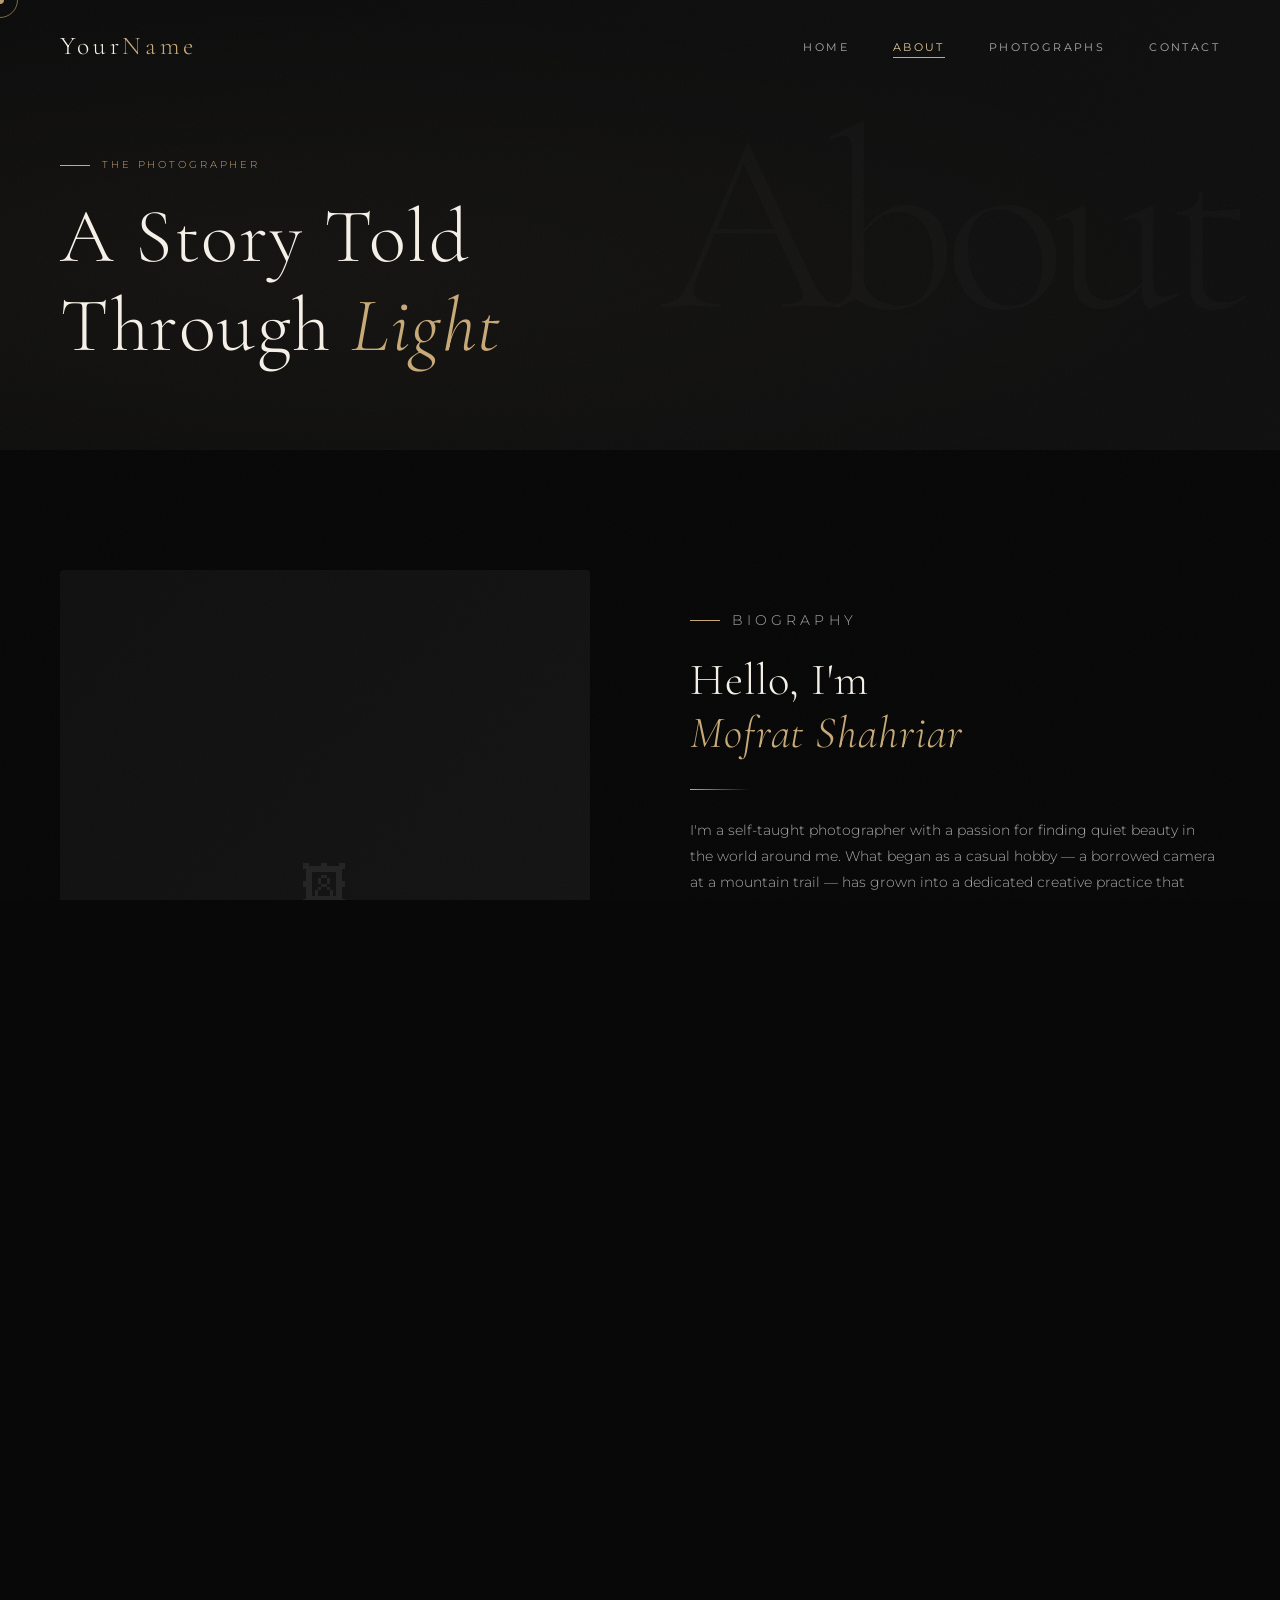
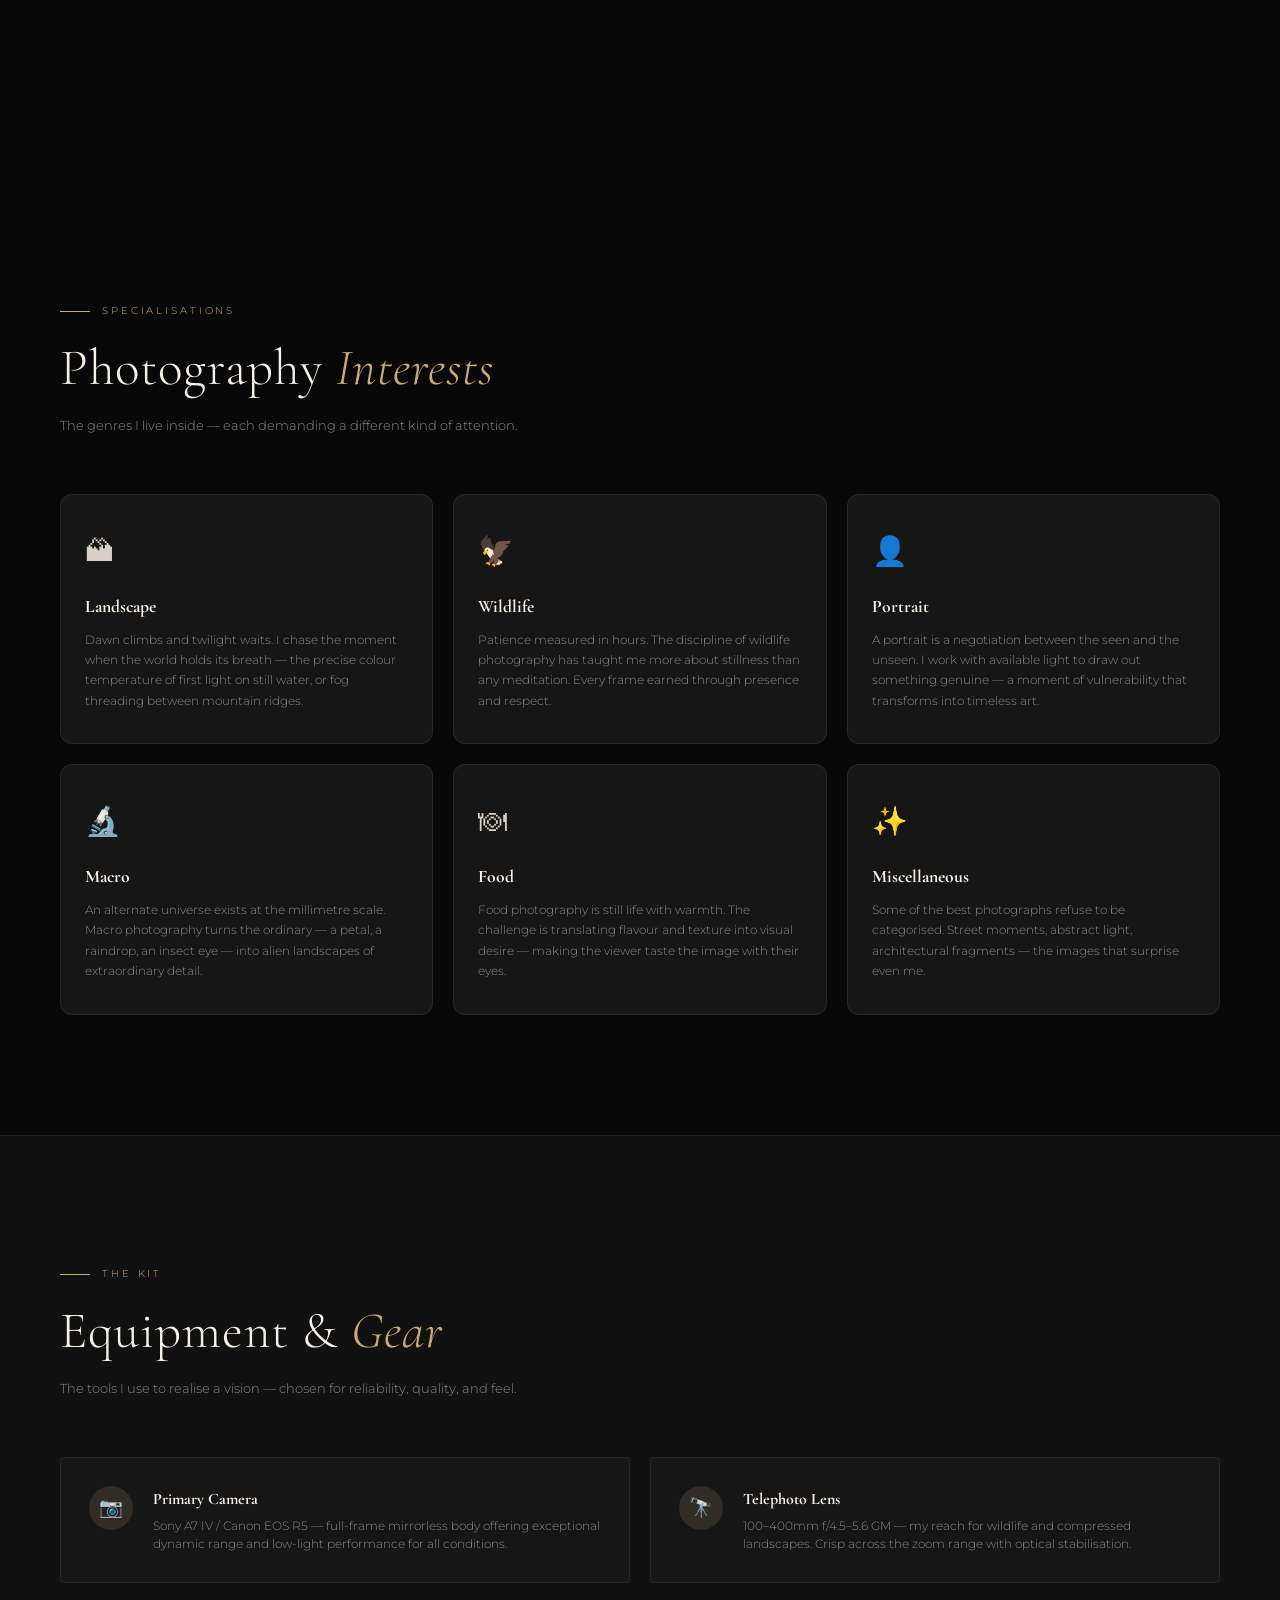
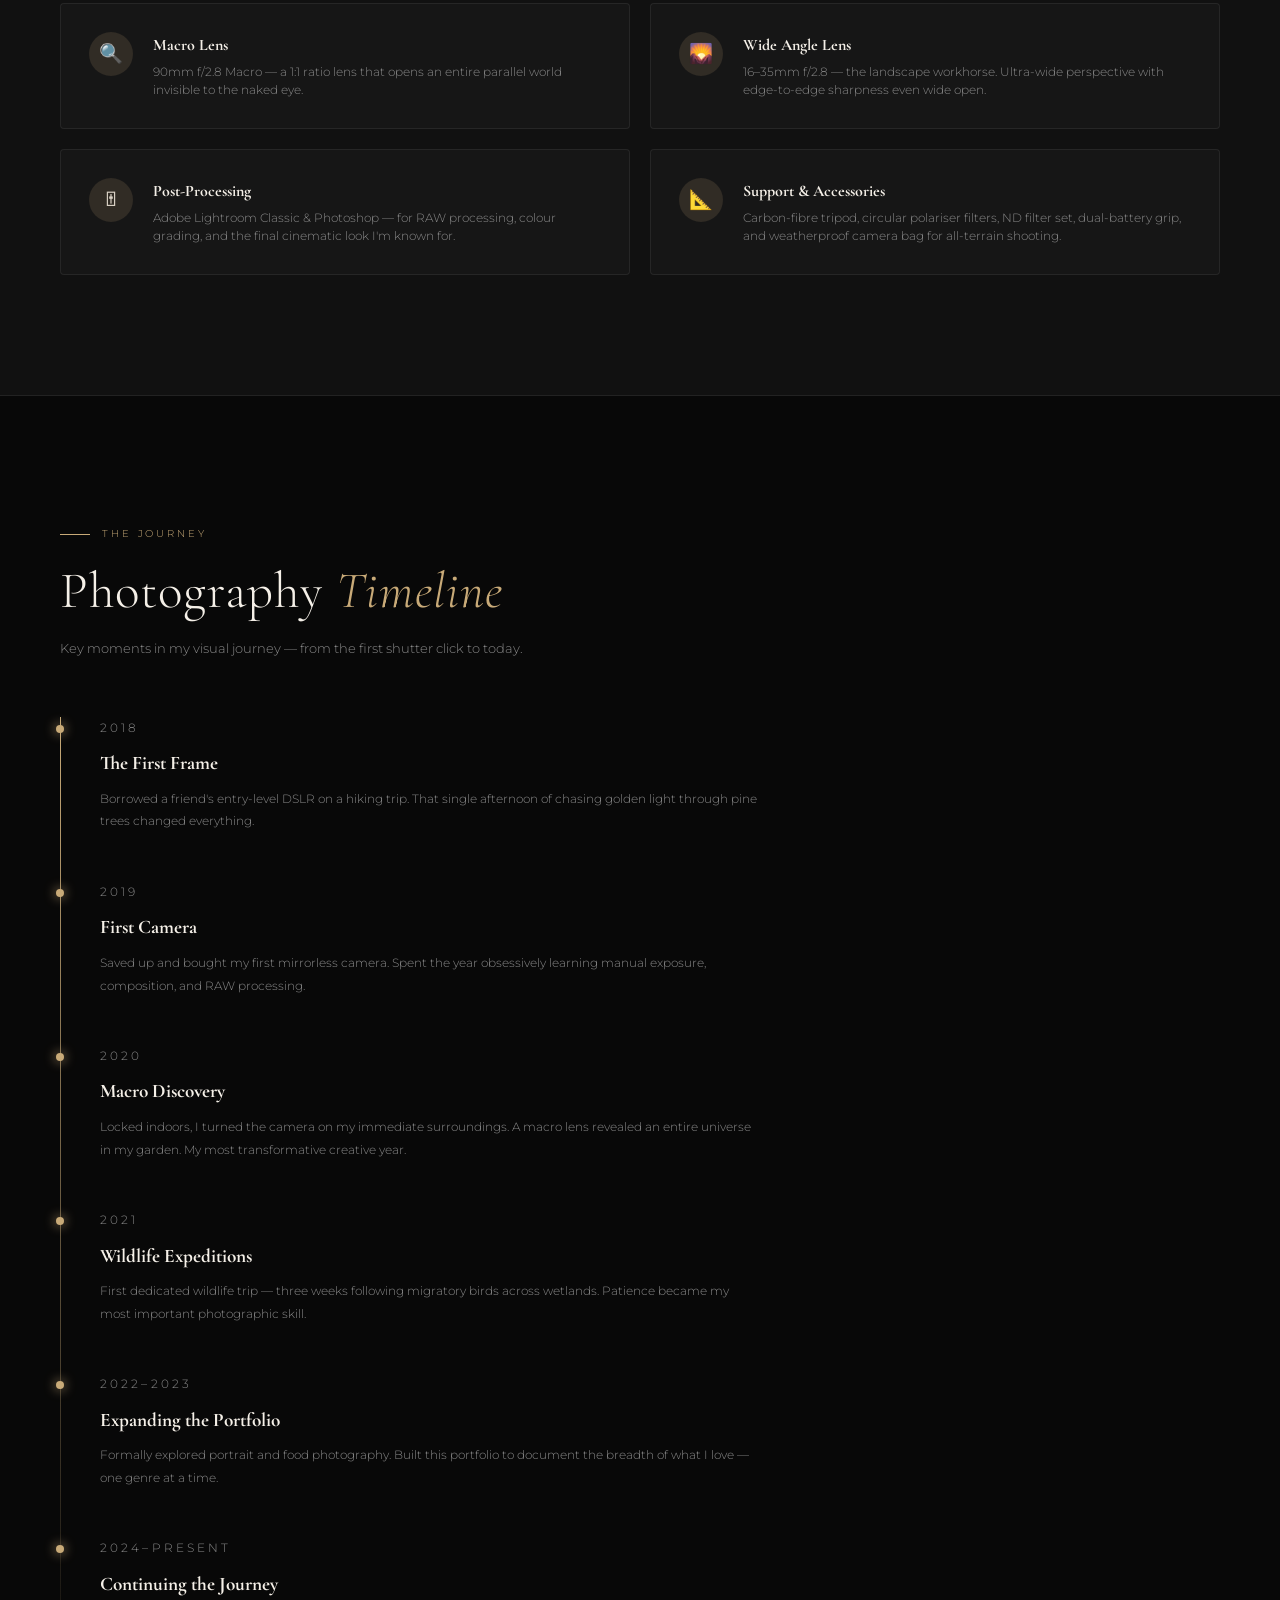
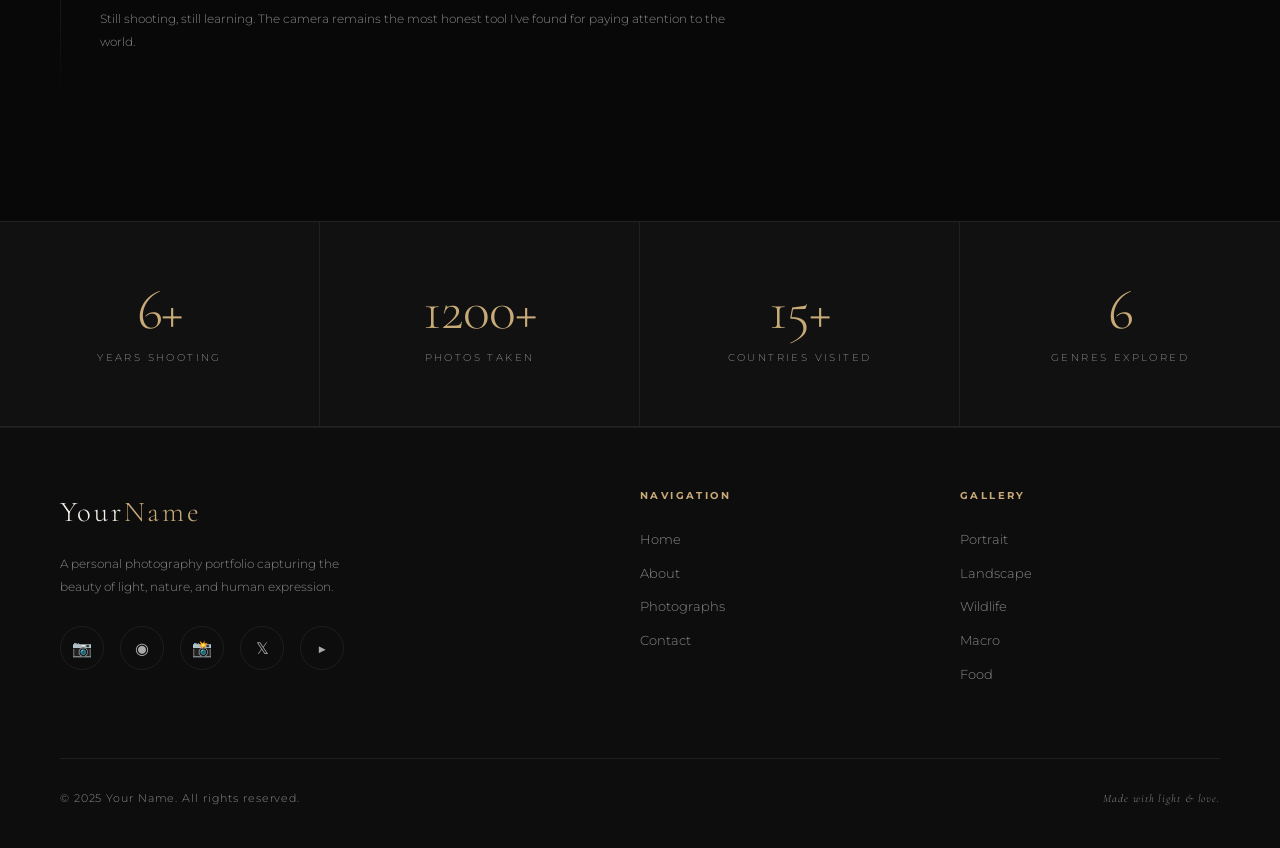
==== commit 8eceea85: "Update about.html" ====
--- a/about.html
+++ b/about.html
@@ -3,8 +3,8 @@
 <head>
   <meta charset="UTF-8" />
   <meta name="viewport" content="width=device-width, initial-scale=1.0" />
-  <meta name="description" content="About Your Name — photographer, visual artist, and storyteller." />
-  <title>About — Your Name Photography</title>
+  <meta name="description" content="Dreamer — photographer, visual artist, and storyteller." />
+  <title>About — Dreamer Photography</title>
   <link rel="stylesheet" href="style.css" />
   <link rel="icon" href="data:image/svg+xml,<svg xmlns='http://www.w3.org/2000/svg' viewBox='0 0 100 100'><text y='.9em' font-size='90'>📷</text></svg>" />
 </head>
@@ -70,7 +70,7 @@
       <div class="about-image-frame">
         <!--
           ➜ Replace this placeholder with your actual portrait:
-             <img src="images/about-portrait.jpg" alt="Your Name, Photographer" />
+             <img src="images/about-portrait.jpg" alt="Mofrat Shahriar, Photographer" />
         -->
         <div class="img-placeholder">
           <span style="font-size:3rem; opacity:0.15;">🖼</span>
@@ -84,7 +84,7 @@
     <div class="about-text reveal-right">
       <p class="section-tag">Biography</p>
       <h2 class="section-title" id="bio-heading">
-        Hello, I'm<br><em>Your Name</em>
+        Hello, I'm<br><em>Mofrat Shahriar</em>
       </h2>
       <div class="divider"></div>
       <p>
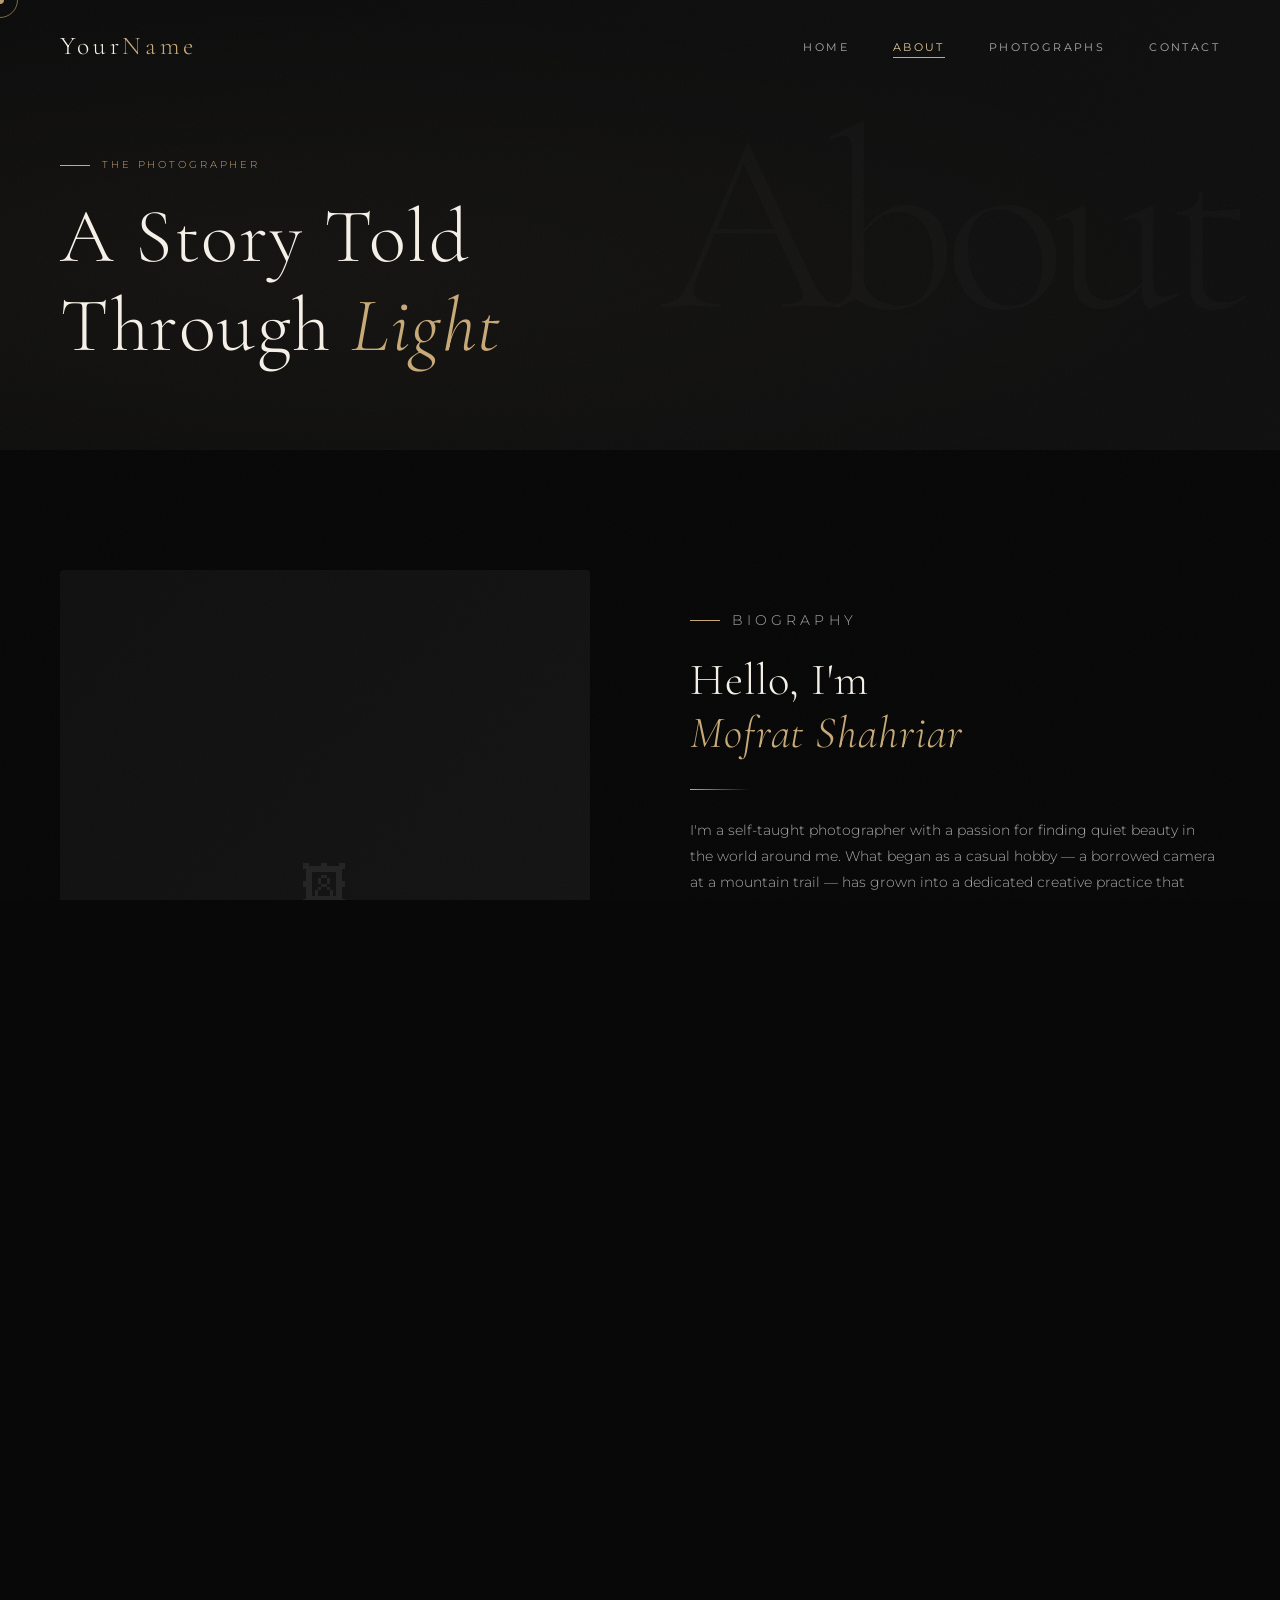
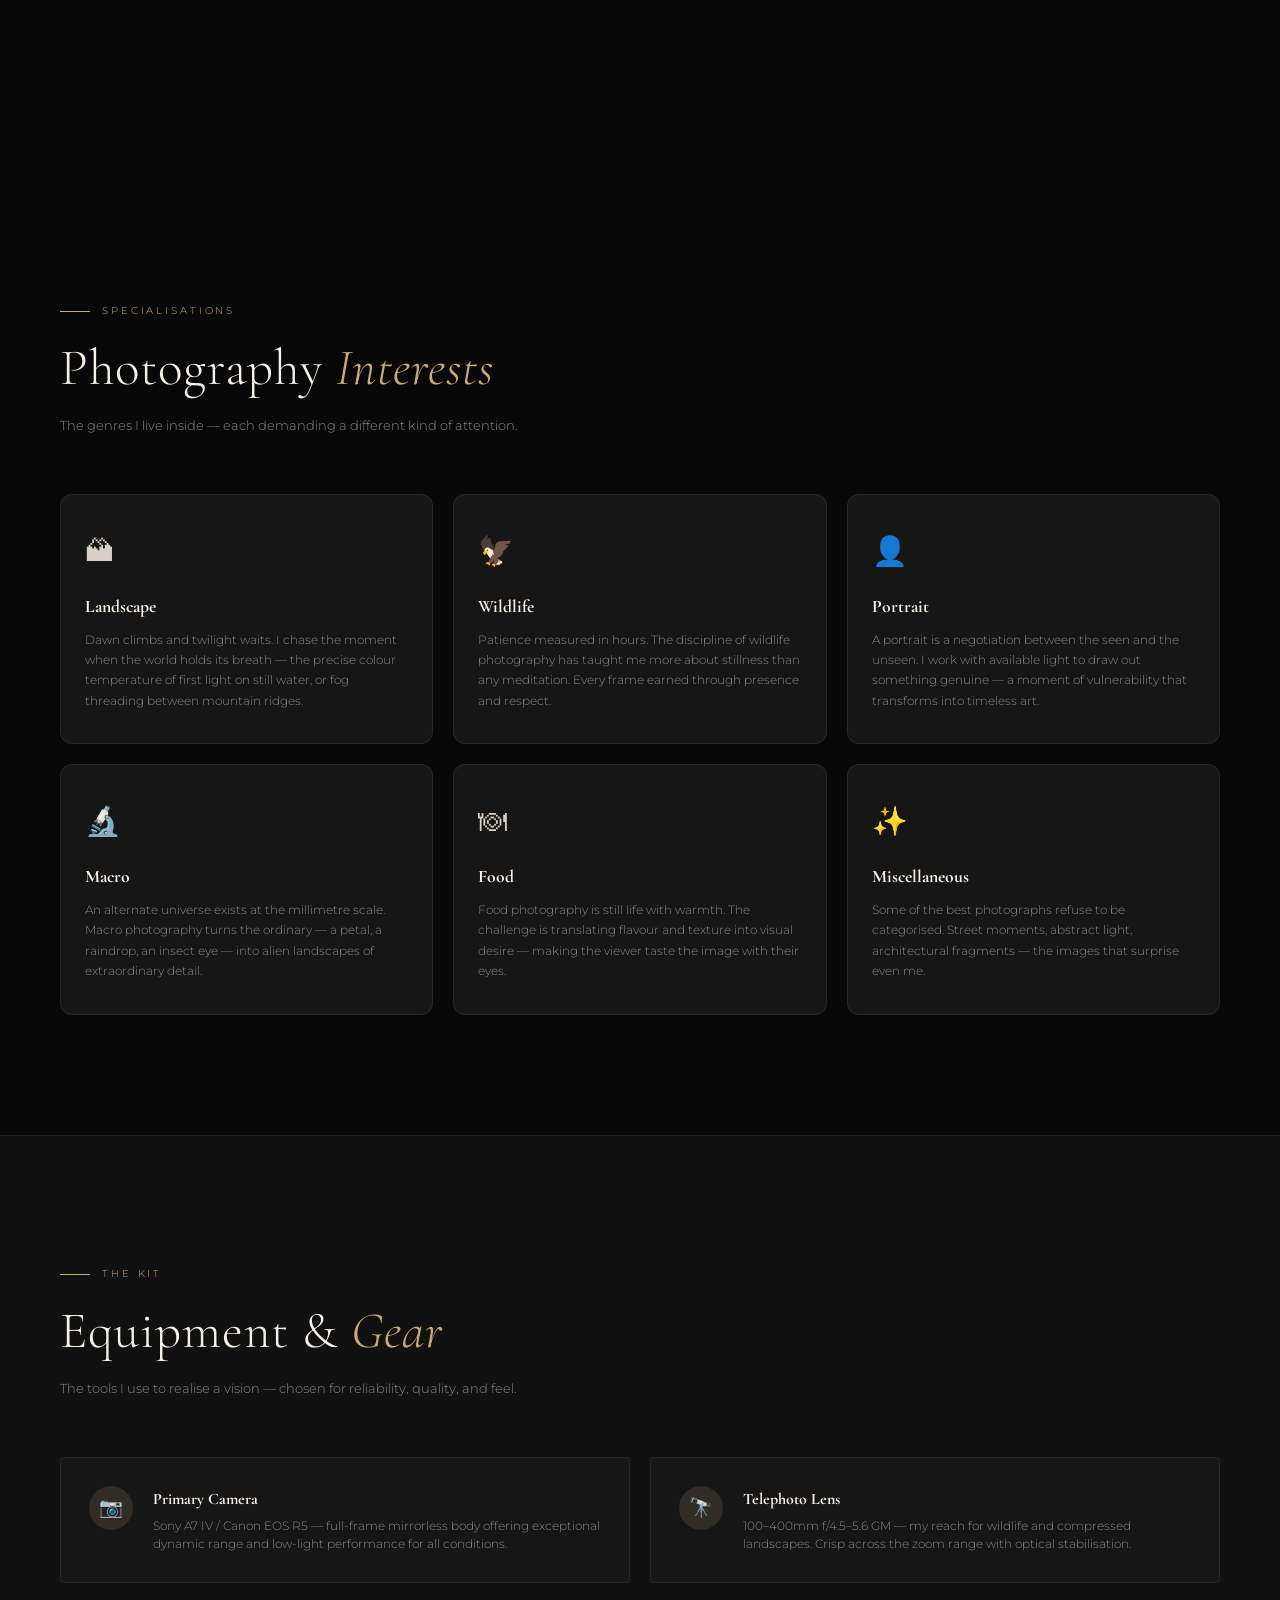
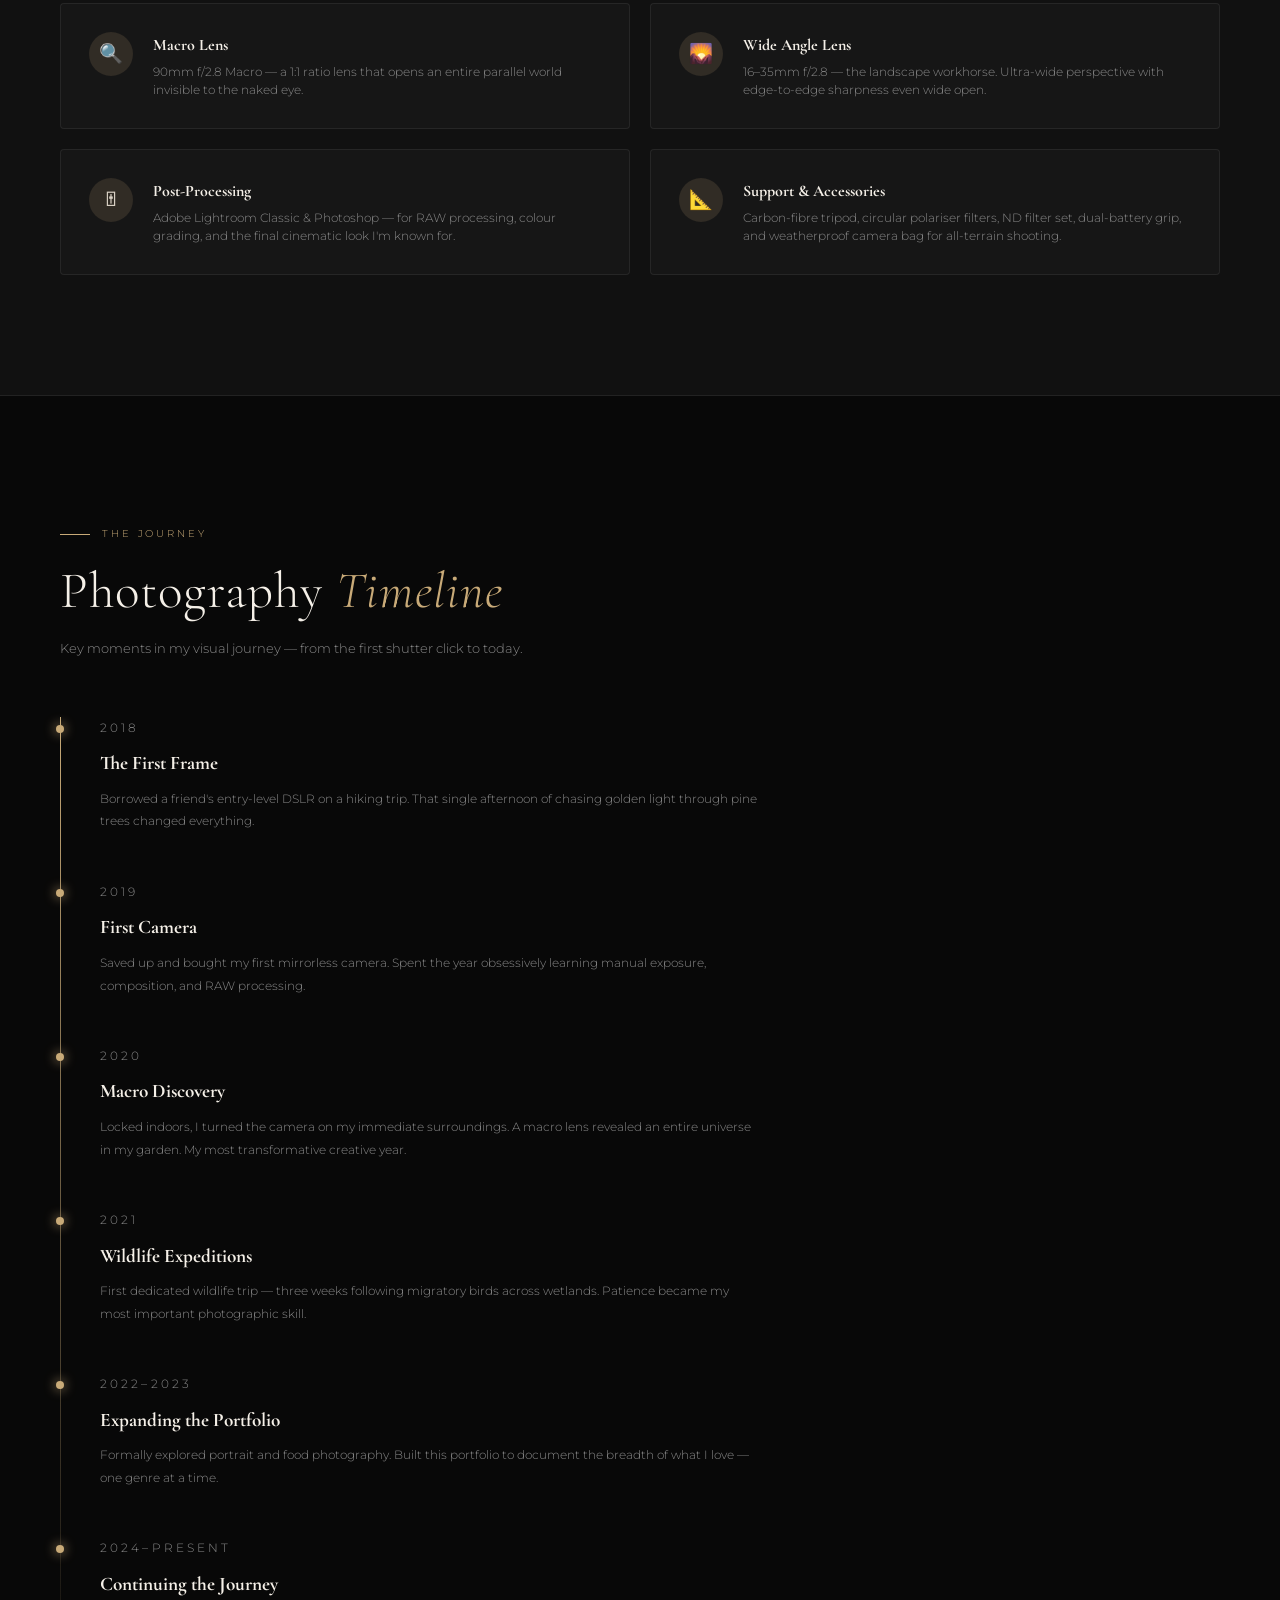
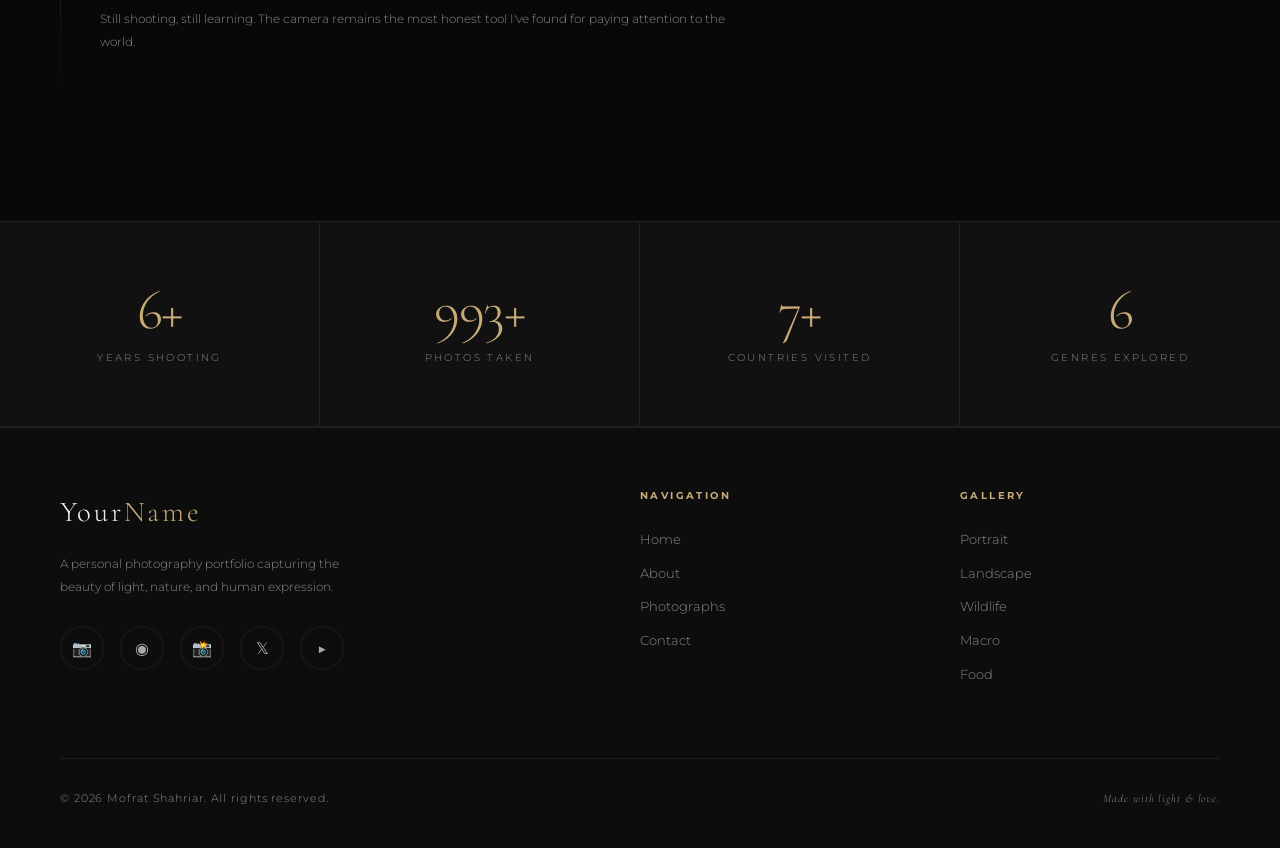
==== commit 13f6e4f8: "Update about.html" ====
--- a/about.html
+++ b/about.html
@@ -12,7 +12,7 @@
 
 <!-- Loader -->
 <div id="loader" role="status" aria-label="Loading">
-  <div class="loader-logo">YN</div>
+  <div class="loader-logo">MS</div>
   <div class="loader-bar-wrap"><div class="loader-bar"></div></div>
   <p class="loader-text">About</p>
 </div>
@@ -338,11 +338,11 @@
       <p class="stat-label">Years Shooting</p>
     </div>
     <div class="stat-item reveal delay-1">
-      <div class="stat-number" data-count="1200" data-suffix="+">0</div>
+      <div class="stat-number" data-count="1000" data-suffix="+">0</div>
       <p class="stat-label">Photos Taken</p>
     </div>
     <div class="stat-item reveal delay-2">
-      <div class="stat-number" data-count="15" data-suffix="+">0</div>
+      <div class="stat-number" data-count="7" data-suffix="+">0</div>
       <p class="stat-label">Countries Visited</p>
     </div>
     <div class="stat-item reveal delay-3">
@@ -385,7 +385,7 @@
     </nav>
   </div>
   <div class="footer-bottom">
-    <p class="footer-copy">&copy; 2025 Your Name. All rights reserved.</p>
+    <p class="footer-copy">&copy; 2026 Mofrat Shahriar. All rights reserved.</p>
     <p class="footer-copy" style="font-style: italic; font-family: var(--font-serif);">Made with light &amp; love.</p>
   </div>
 </footer>
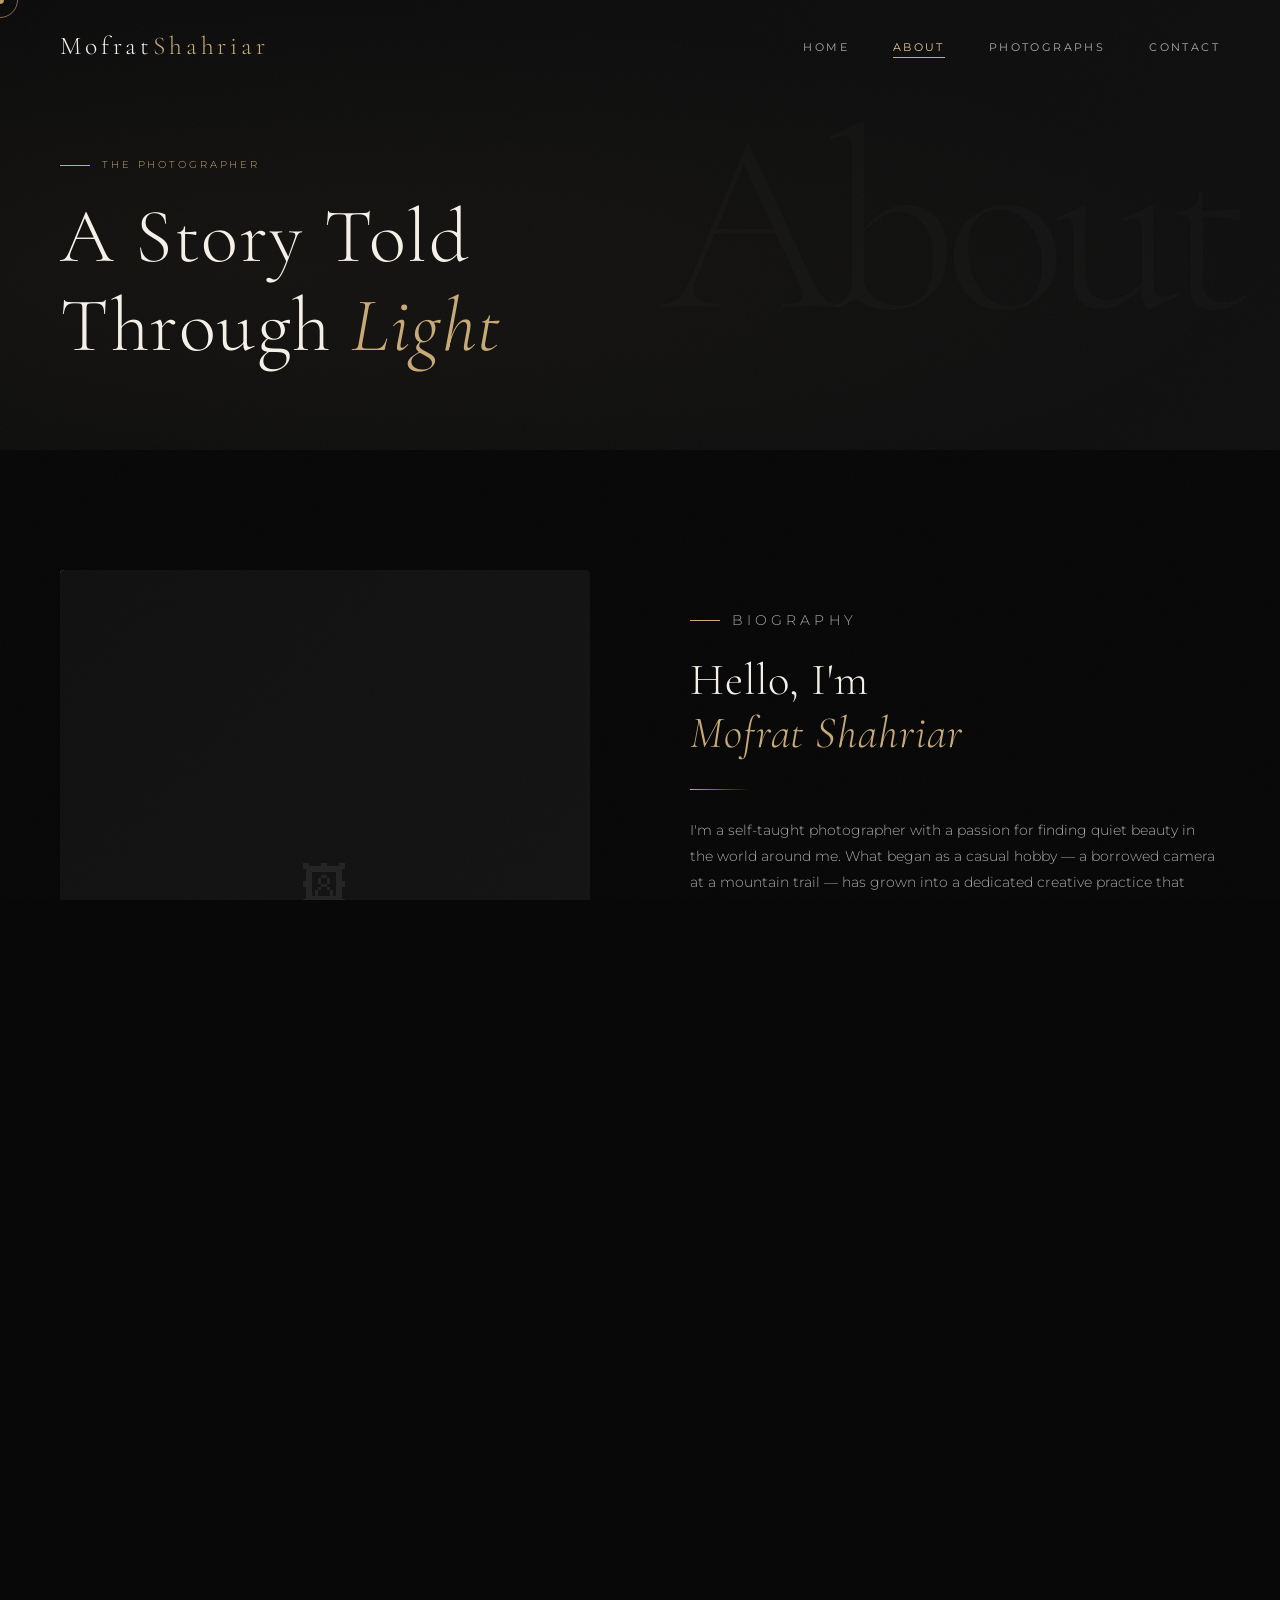
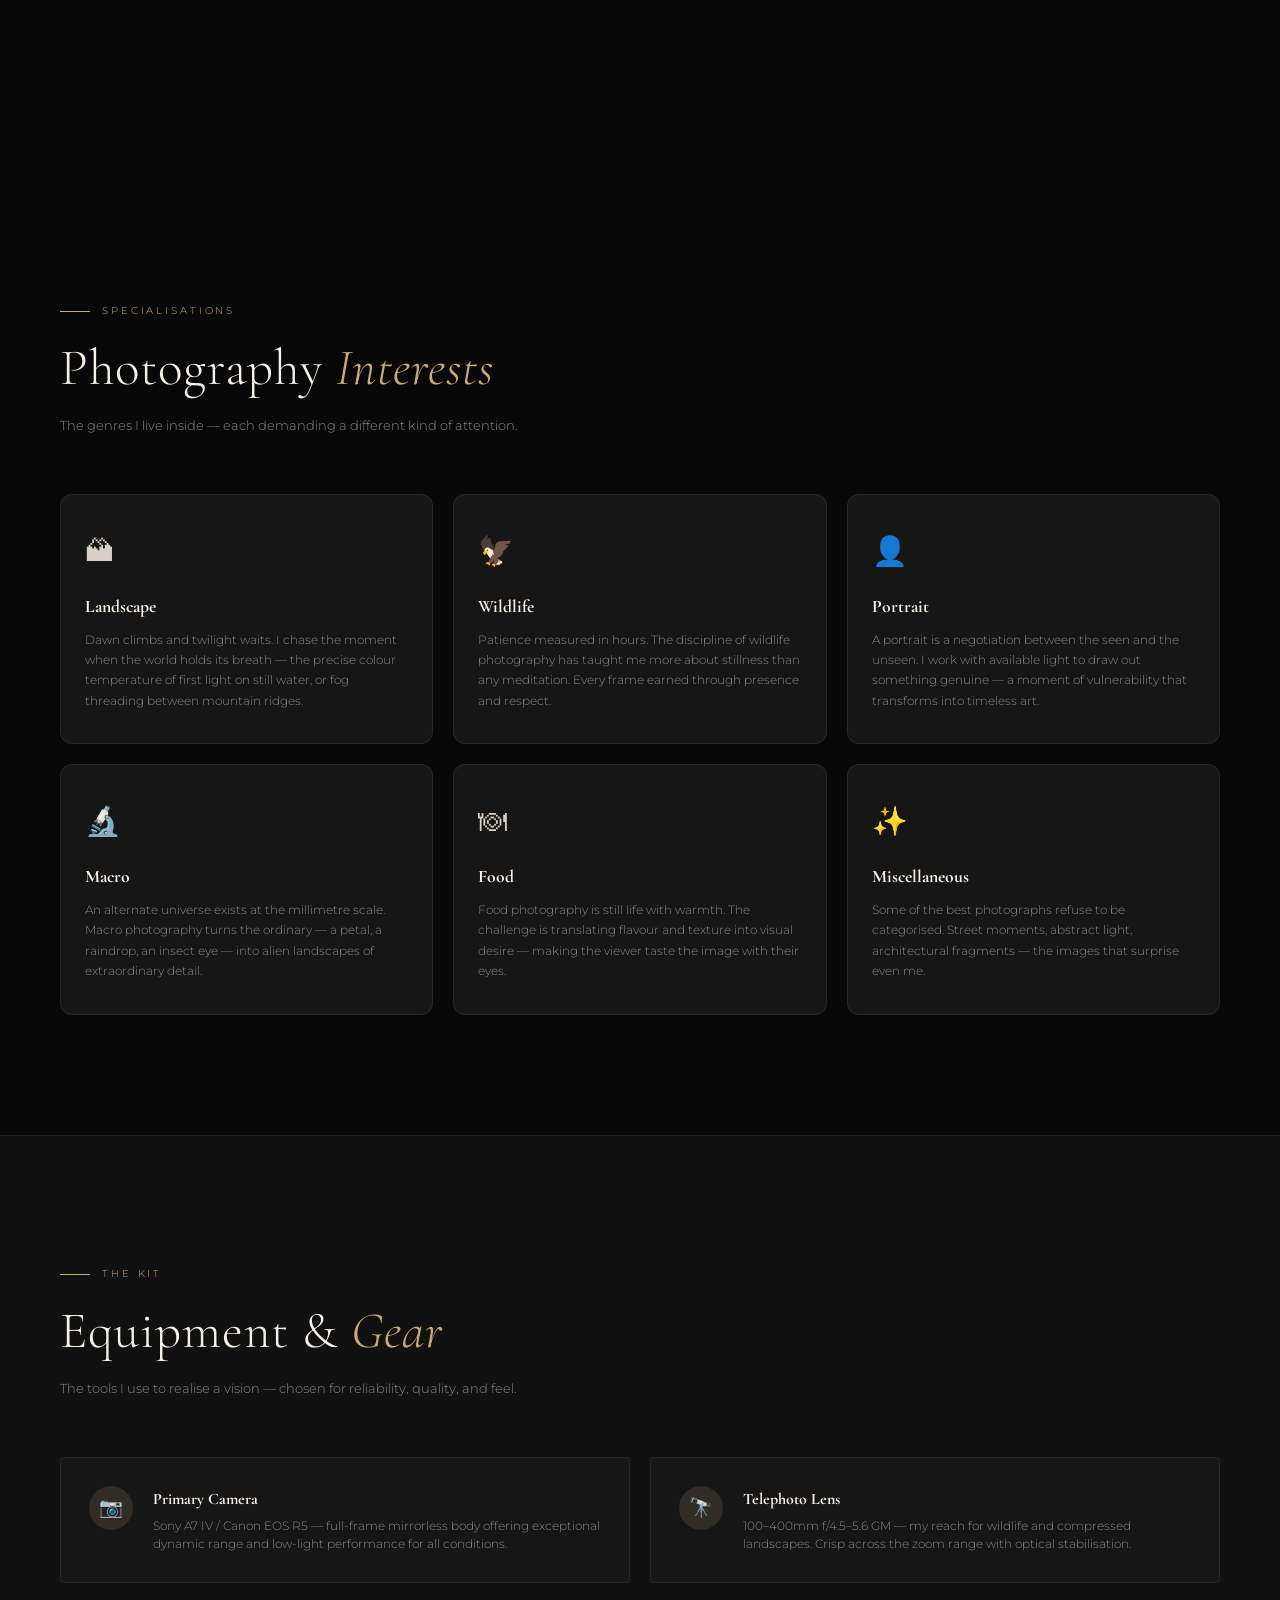
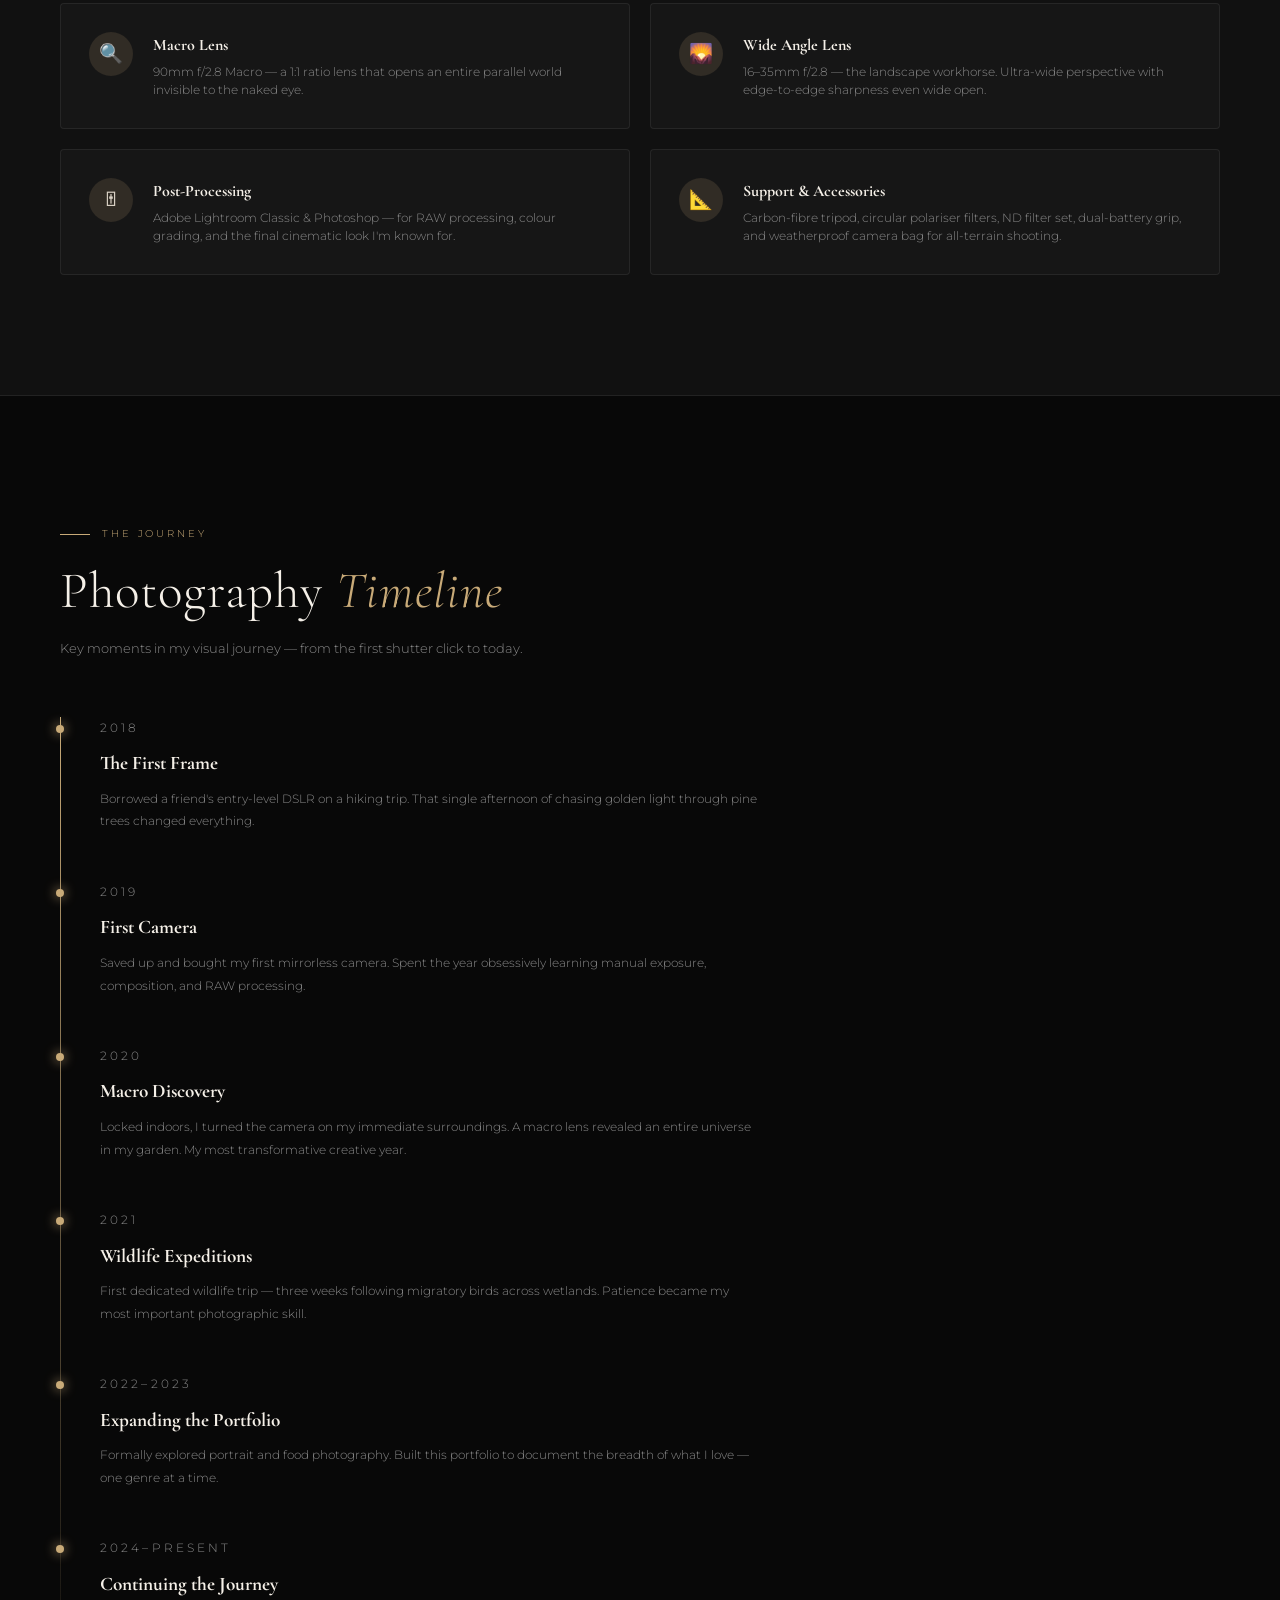
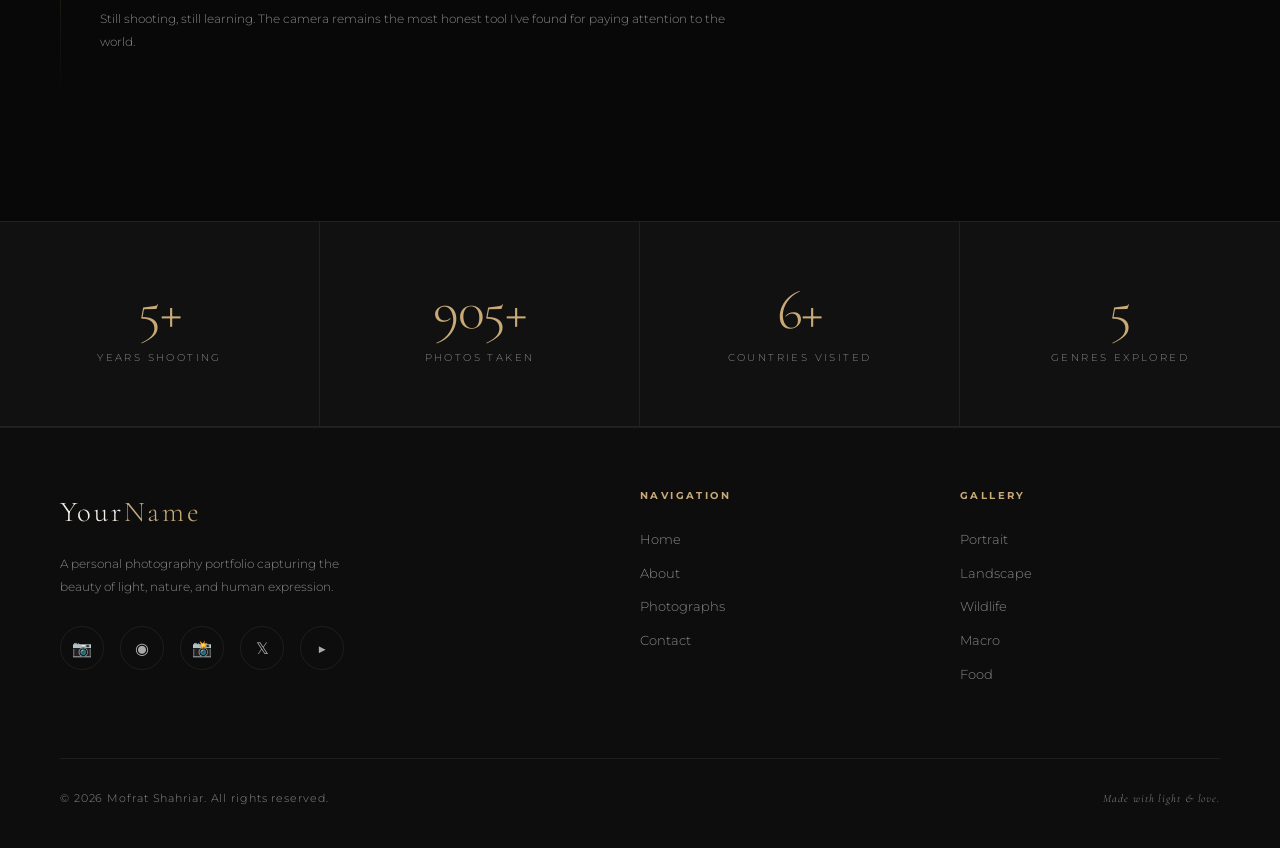
==== commit 7ec5e82f: "Update about.html" ====
--- a/about.html
+++ b/about.html
@@ -28,7 +28,7 @@
      NAVBAR
 ════════════════════════════════════════════════ -->
 <nav id="navbar" role="navigation" aria-label="Main navigation">
-  <a href="index.html" class="nav-logo">Your<span>Name</span></a>
+  <a href="index.html" class="nav-logo">Mofrat<span>Shahriar</span></a>
   <ul class="nav-links" role="list">
     <li><a href="index.html">Home</a></li>
     <li><a href="about.html" class="active">About</a></li>
@@ -68,10 +68,12 @@
     <!-- Portrait -->
     <div class="about-image-wrap reveal-left">
       <div class="about-image-frame">
+       
         <!--
           ➜ Replace this placeholder with your actual portrait:
              <img src="images/about-portrait.jpg" alt="Mofrat Shahriar, Photographer" />
         -->
+         <img src="images/about-portrait.jpg" alt="Mofrat Shahriar, Photographer" />
         <div class="img-placeholder">
           <span style="font-size:3rem; opacity:0.15;">🖼</span>
           <span>Your Portrait Here</span>
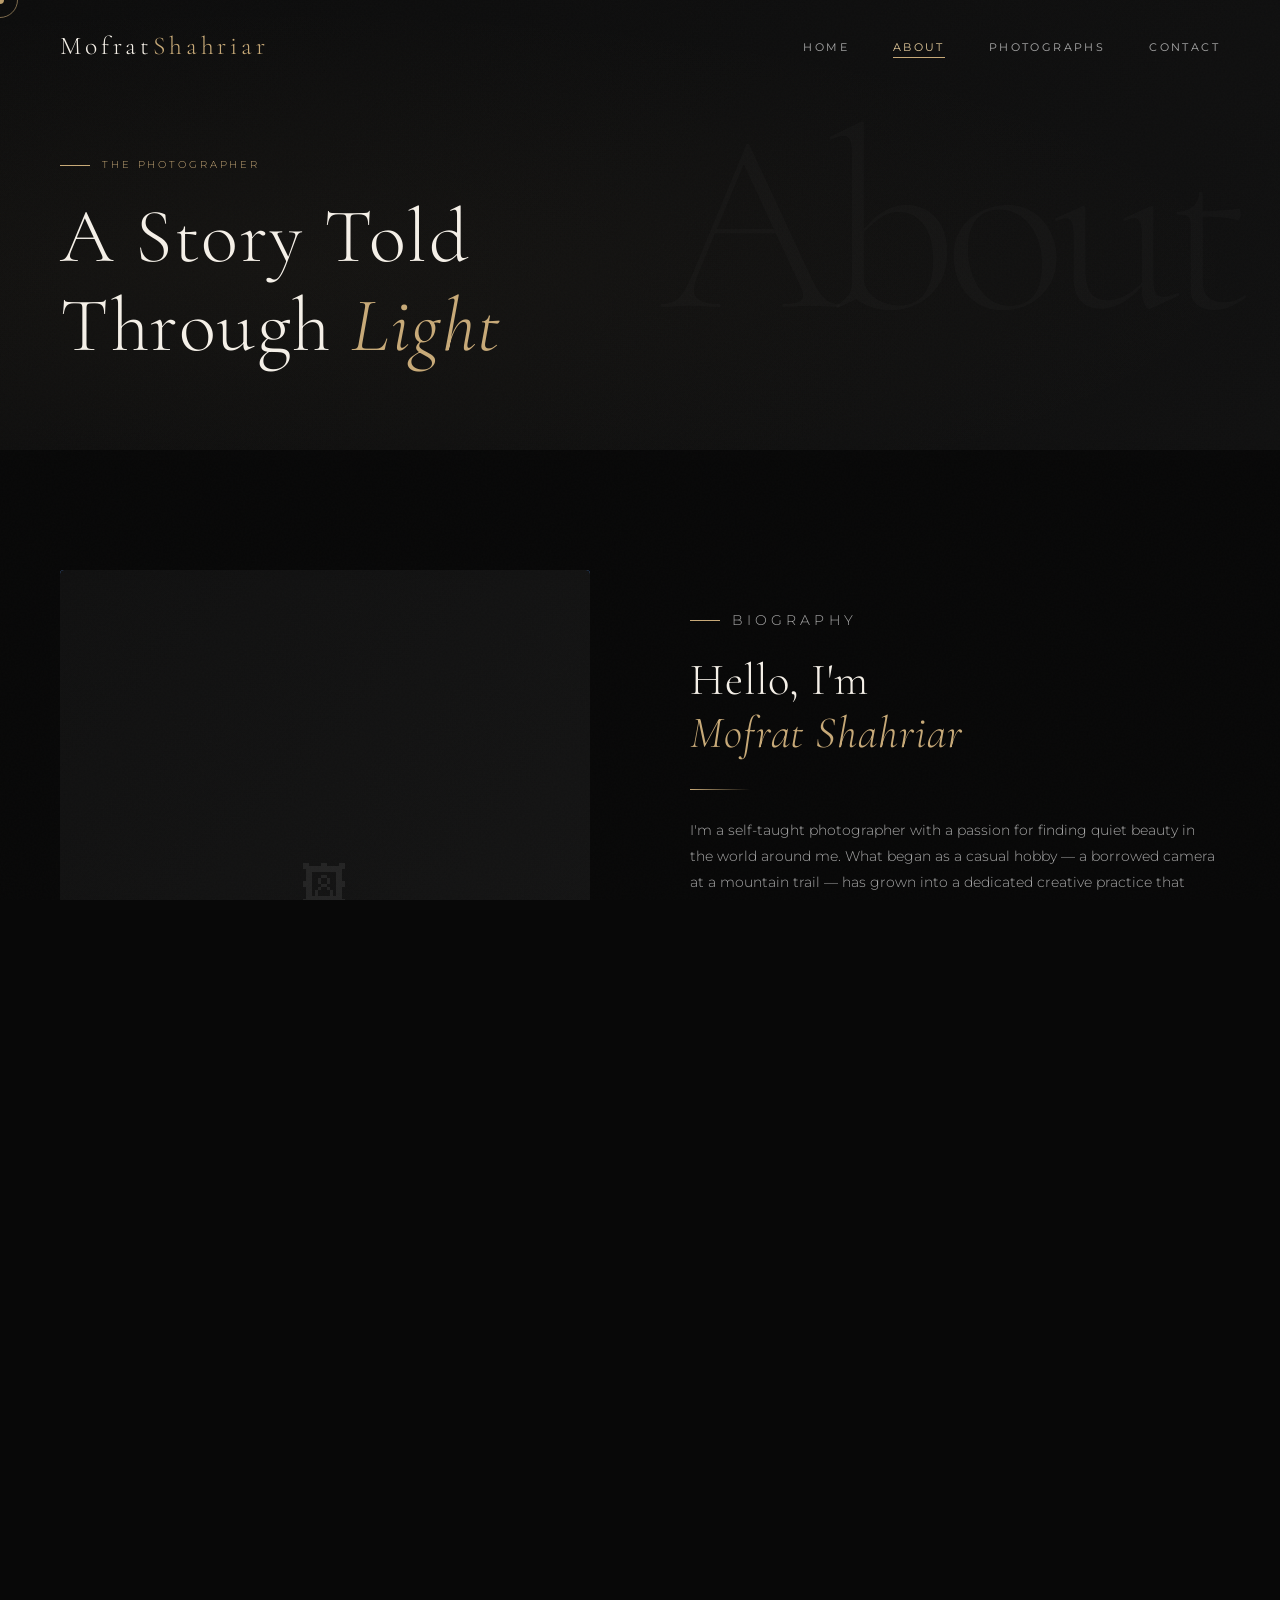
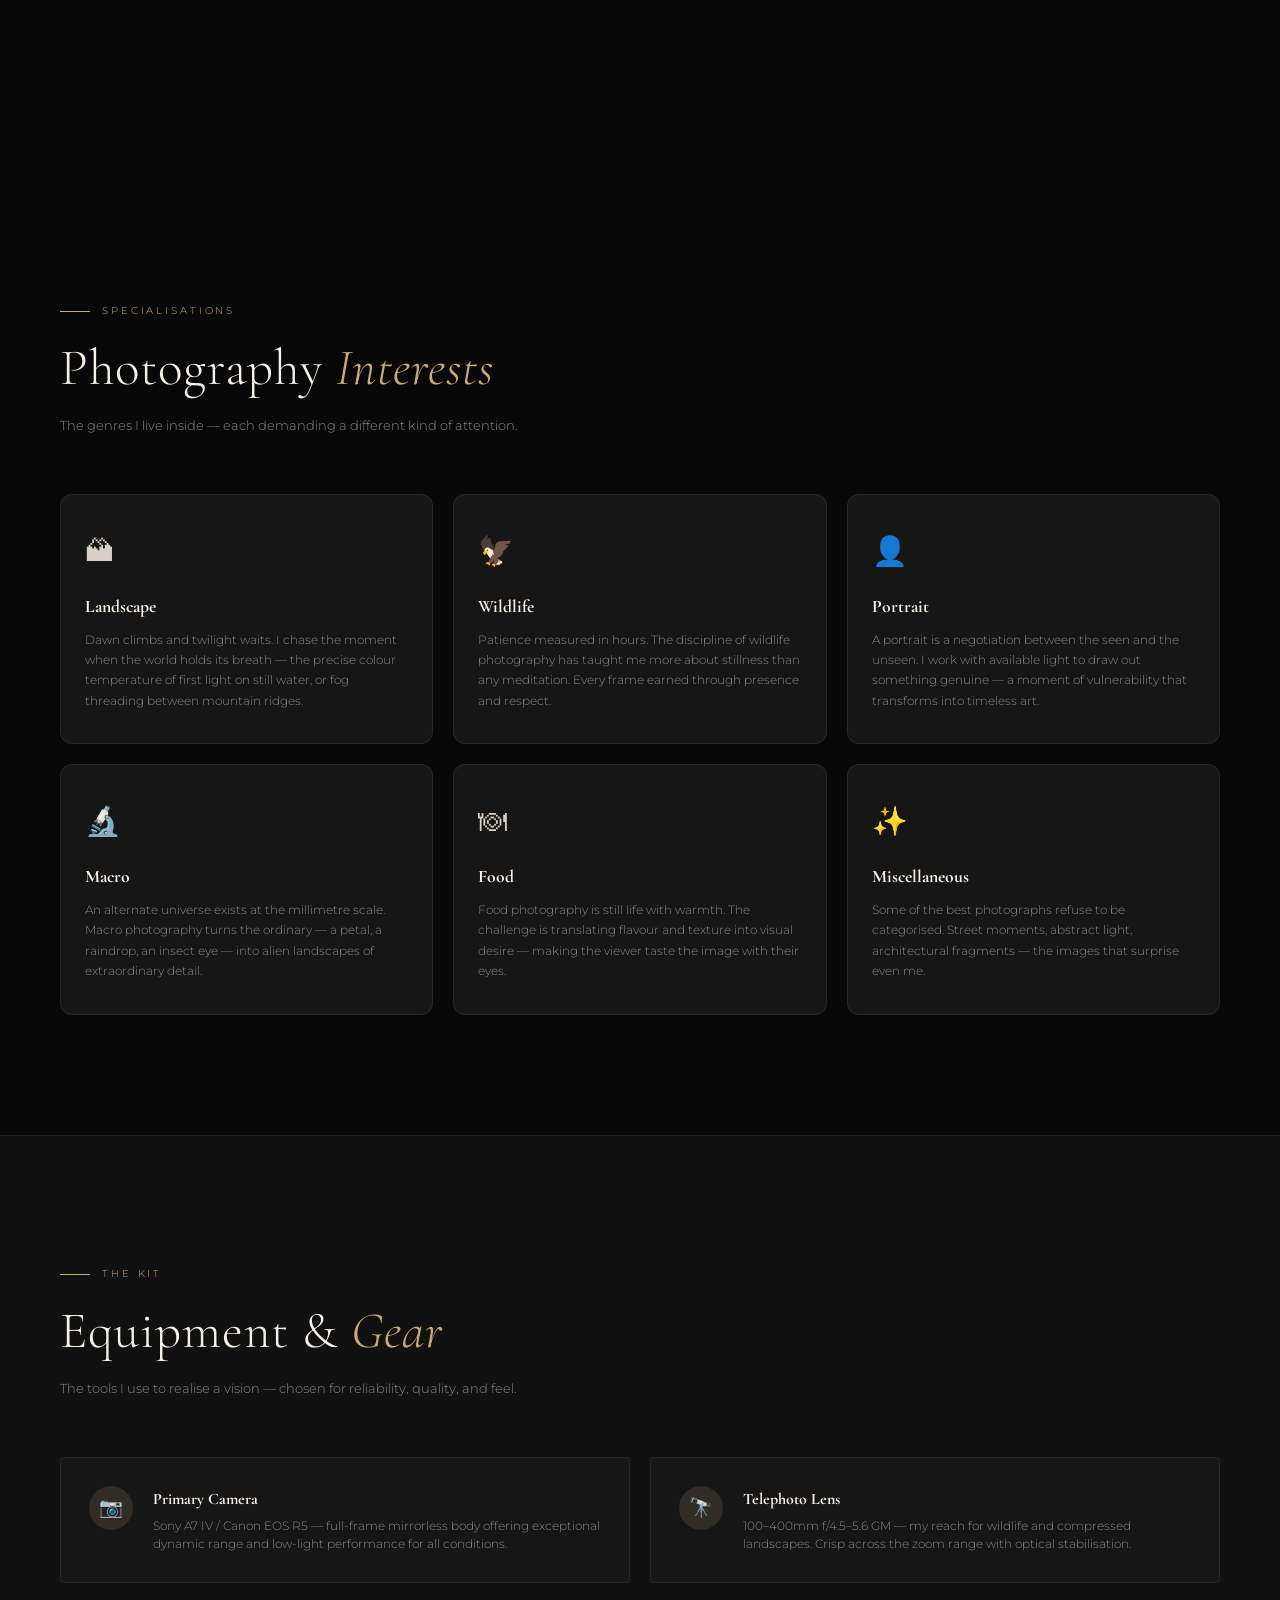
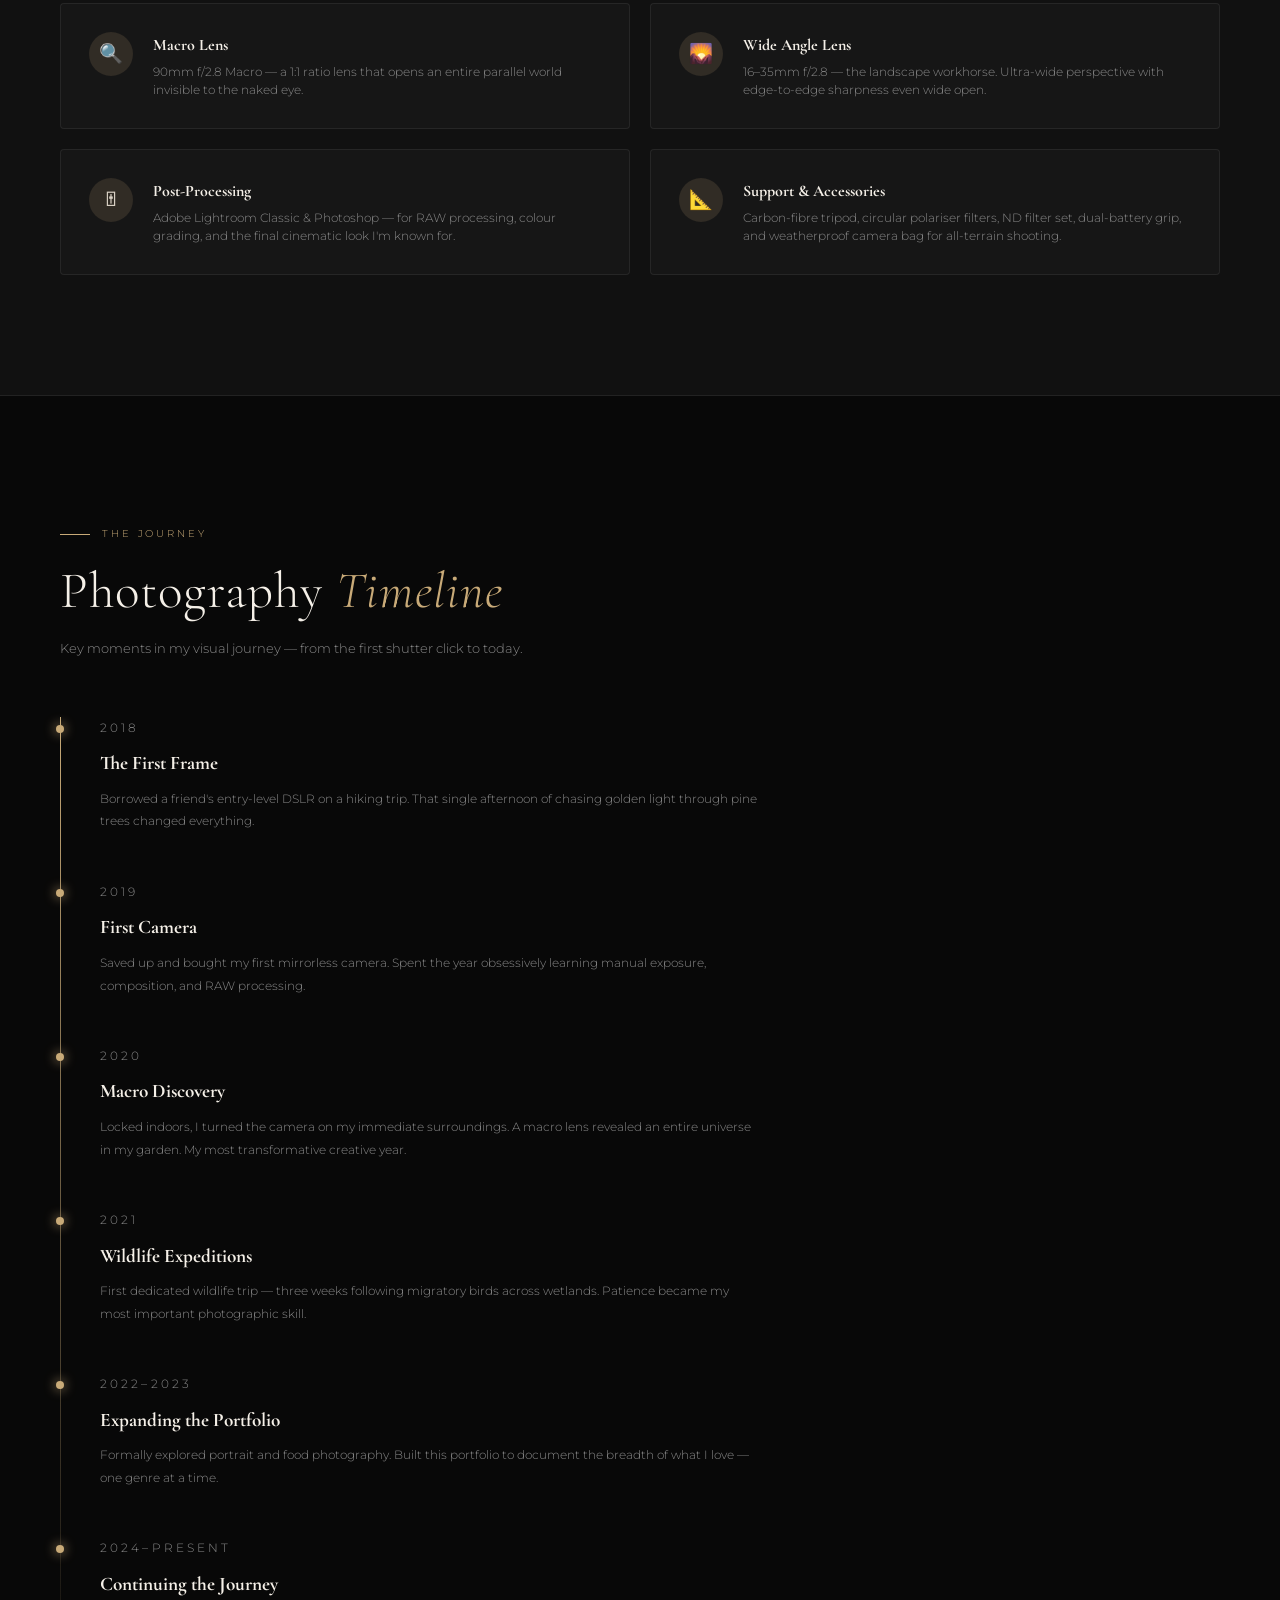
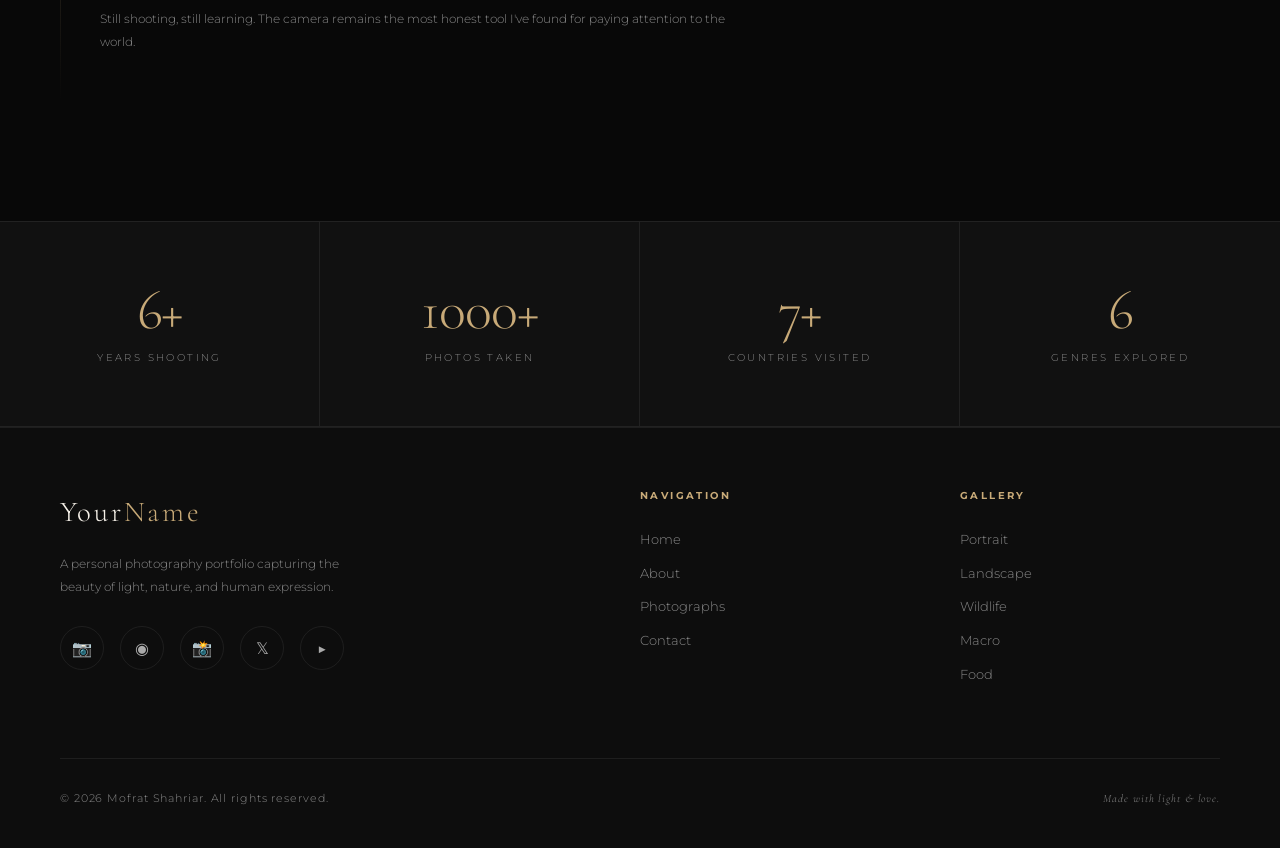
==== commit 5c4fe60b: "Update about.html" ====
--- a/about.html
+++ b/about.html
@@ -73,7 +73,7 @@
           ➜ Replace this placeholder with your actual portrait:
              <img src="images/about-portrait.jpg" alt="Mofrat Shahriar, Photographer" />
         -->
-         <img src="images/about-portrait.jpg" alt="Mofrat Shahriar, Photographer" />
+         <img src="portrait.jpg" alt="Mofrat Shahriar, Photographer" />
         <div class="img-placeholder">
           <span style="font-size:3rem; opacity:0.15;">🖼</span>
           <span>Your Portrait Here</span>
@@ -128,7 +128,7 @@
       "In every photograph, I'm not just capturing a scene —<br>
       I'm capturing the feeling of being alive inside it."
     </blockquote>
-    <cite>— Your Name</cite>
+    <cite>— Mofrat Shahriar</cite>
   </div>
 </section>
 
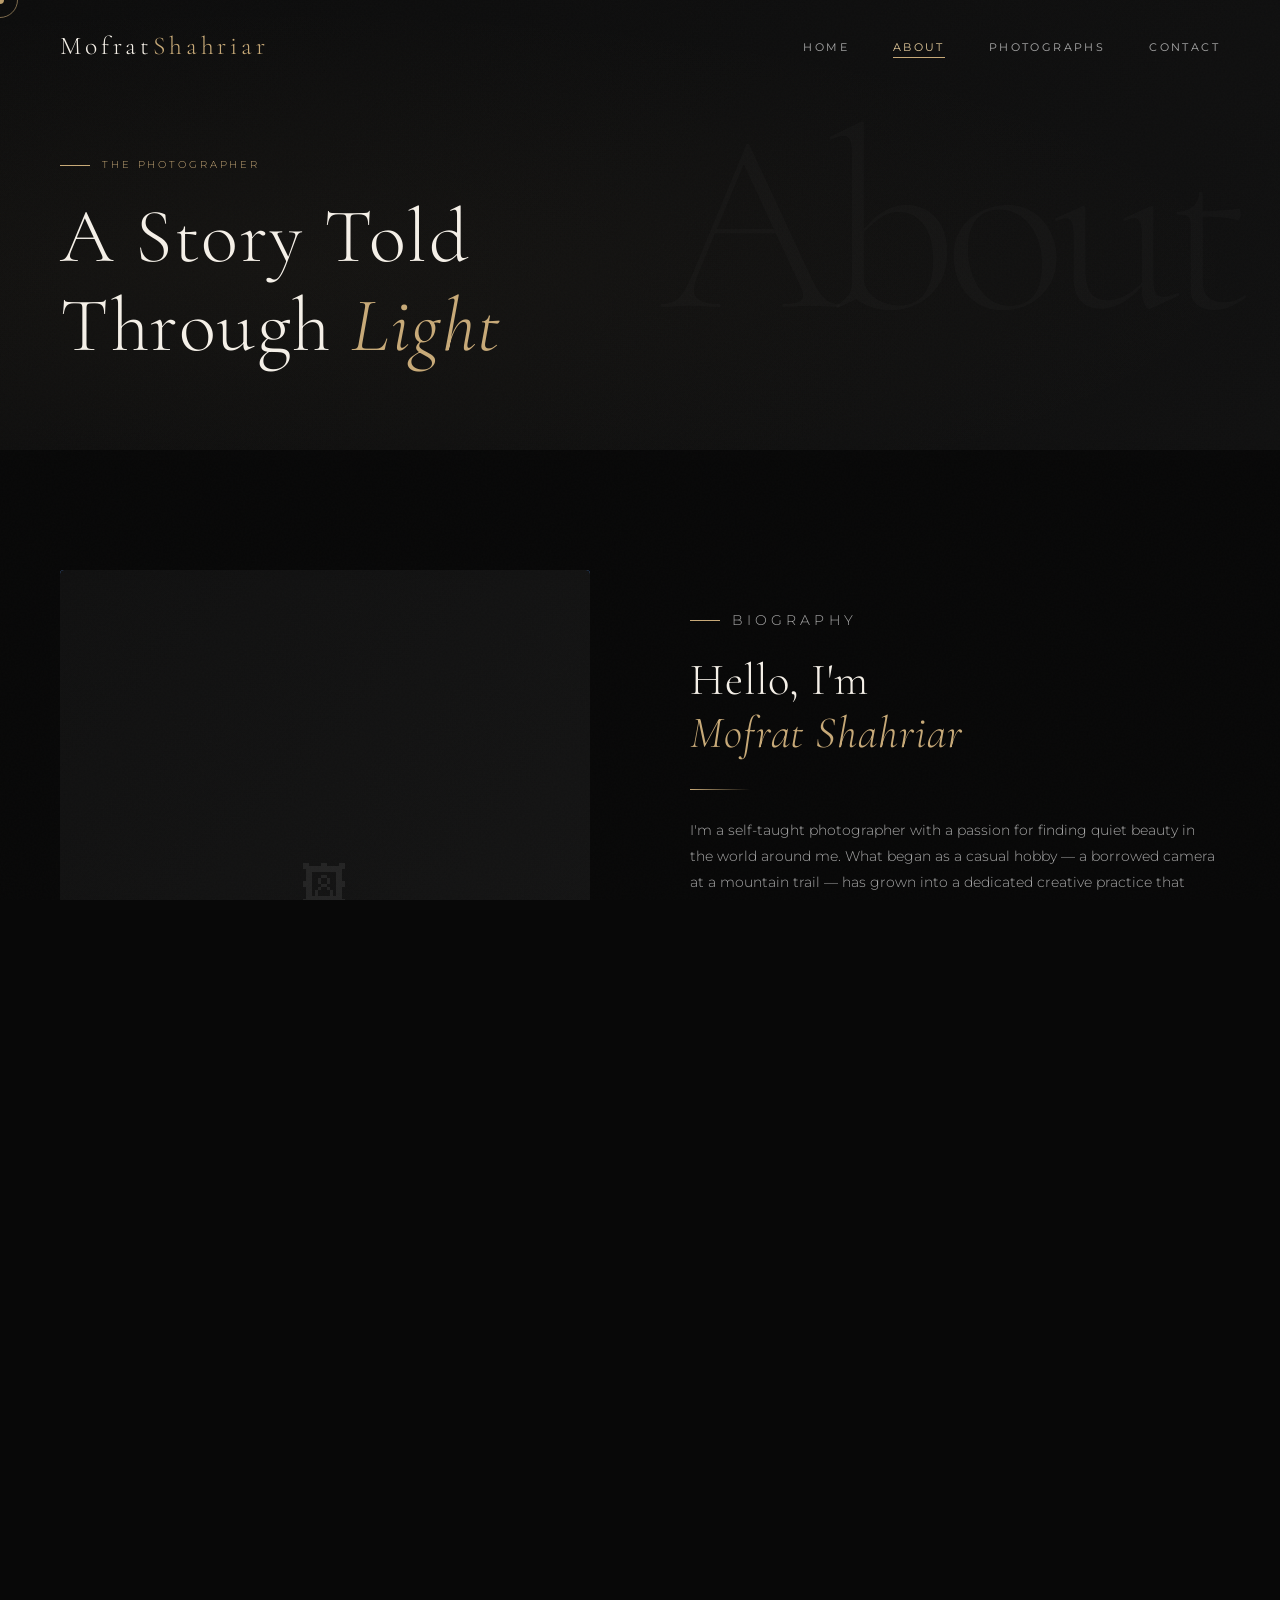
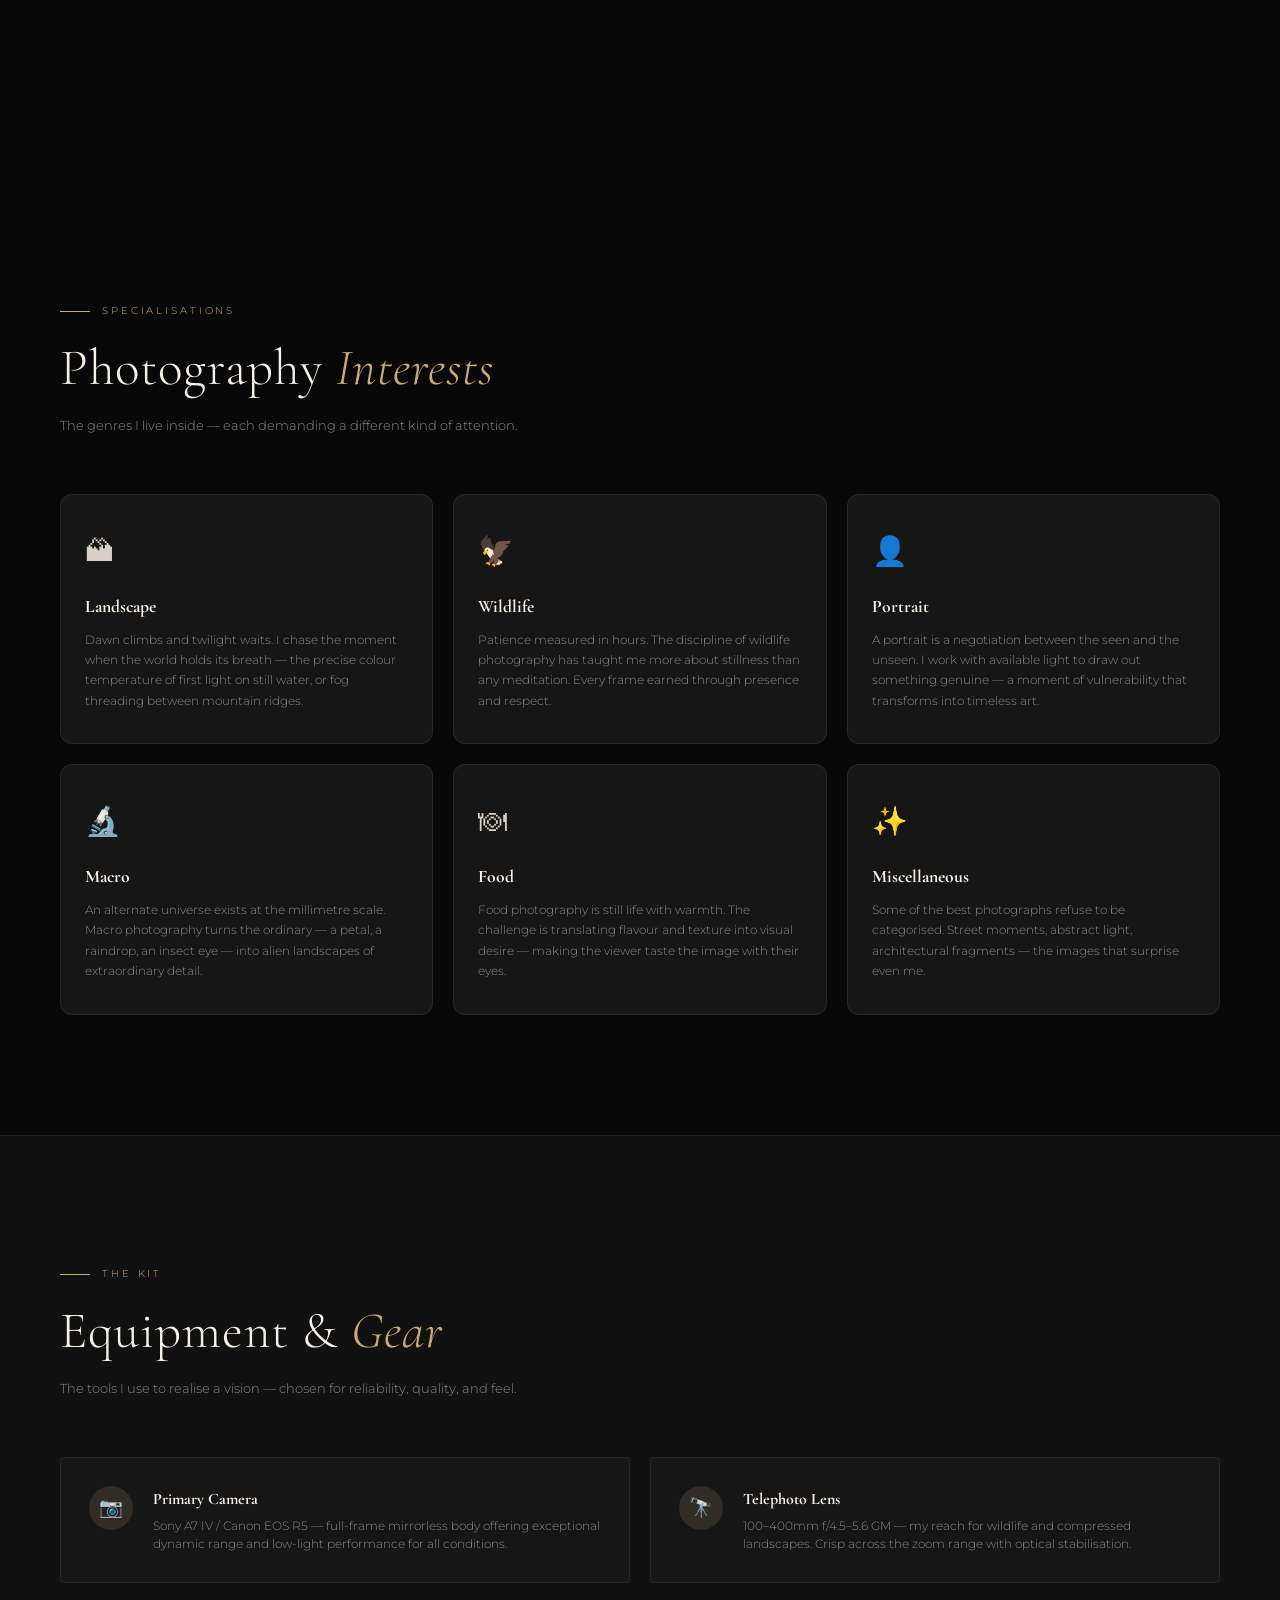
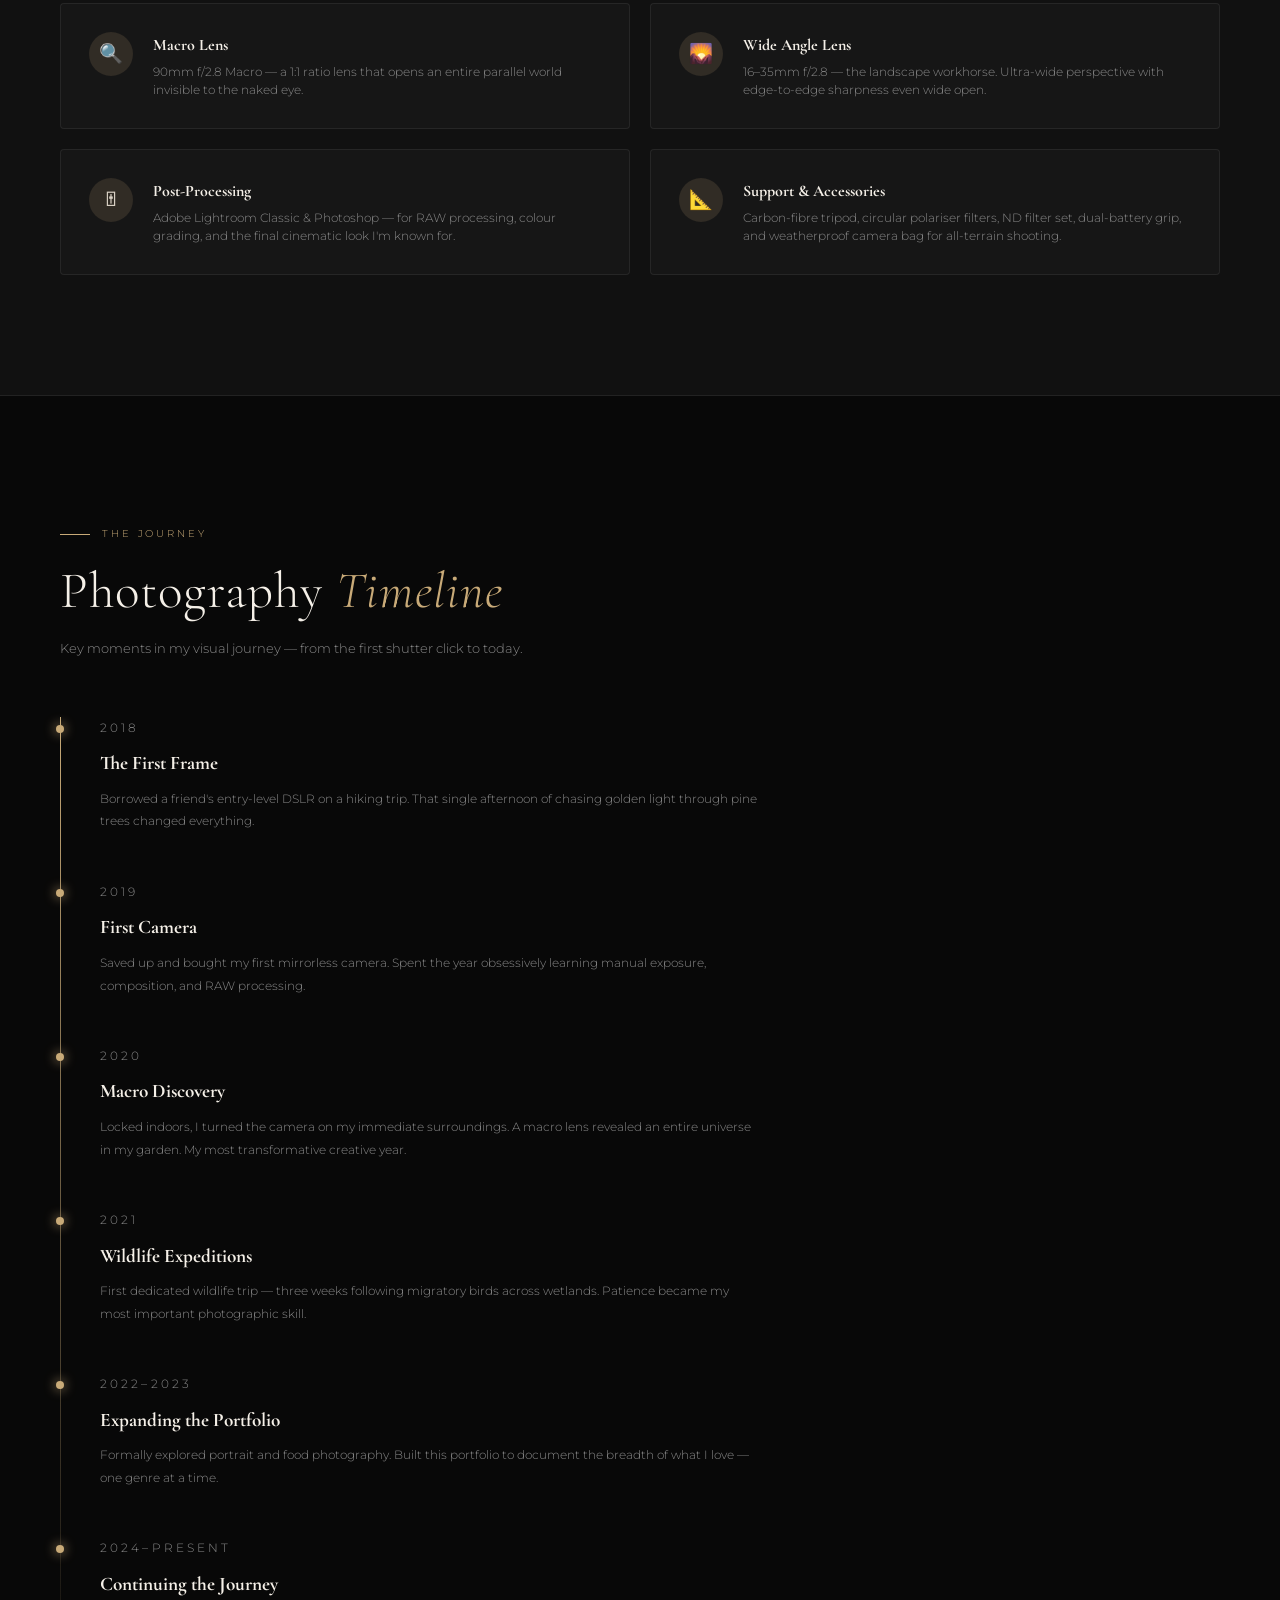
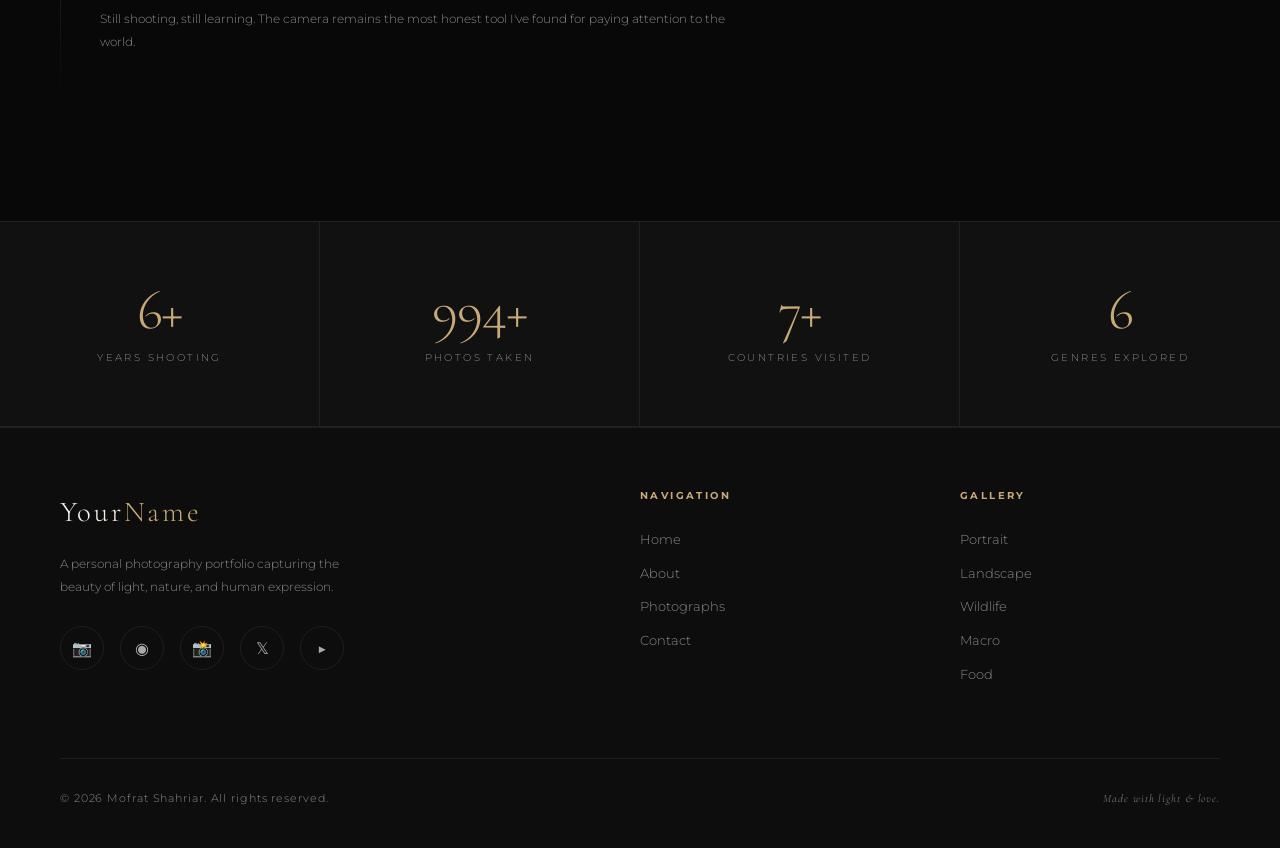
==== commit e8c0b211: "Update about.html" ====
--- a/about.html
+++ b/about.html
@@ -73,7 +73,7 @@
           ➜ Replace this placeholder with your actual portrait:
              <img src="images/about-portrait.jpg" alt="Mofrat Shahriar, Photographer" />
         -->
-         <img src="portrait.jpg" alt="Mofrat Shahriar, Photographer" />
+         <img src="portrait.jpg" alt="Md. Mofrat Shahriar, Photographer" />
         <div class="img-placeholder">
           <span style="font-size:3rem; opacity:0.15;">🖼</span>
           <span>Your Portrait Here</span>
